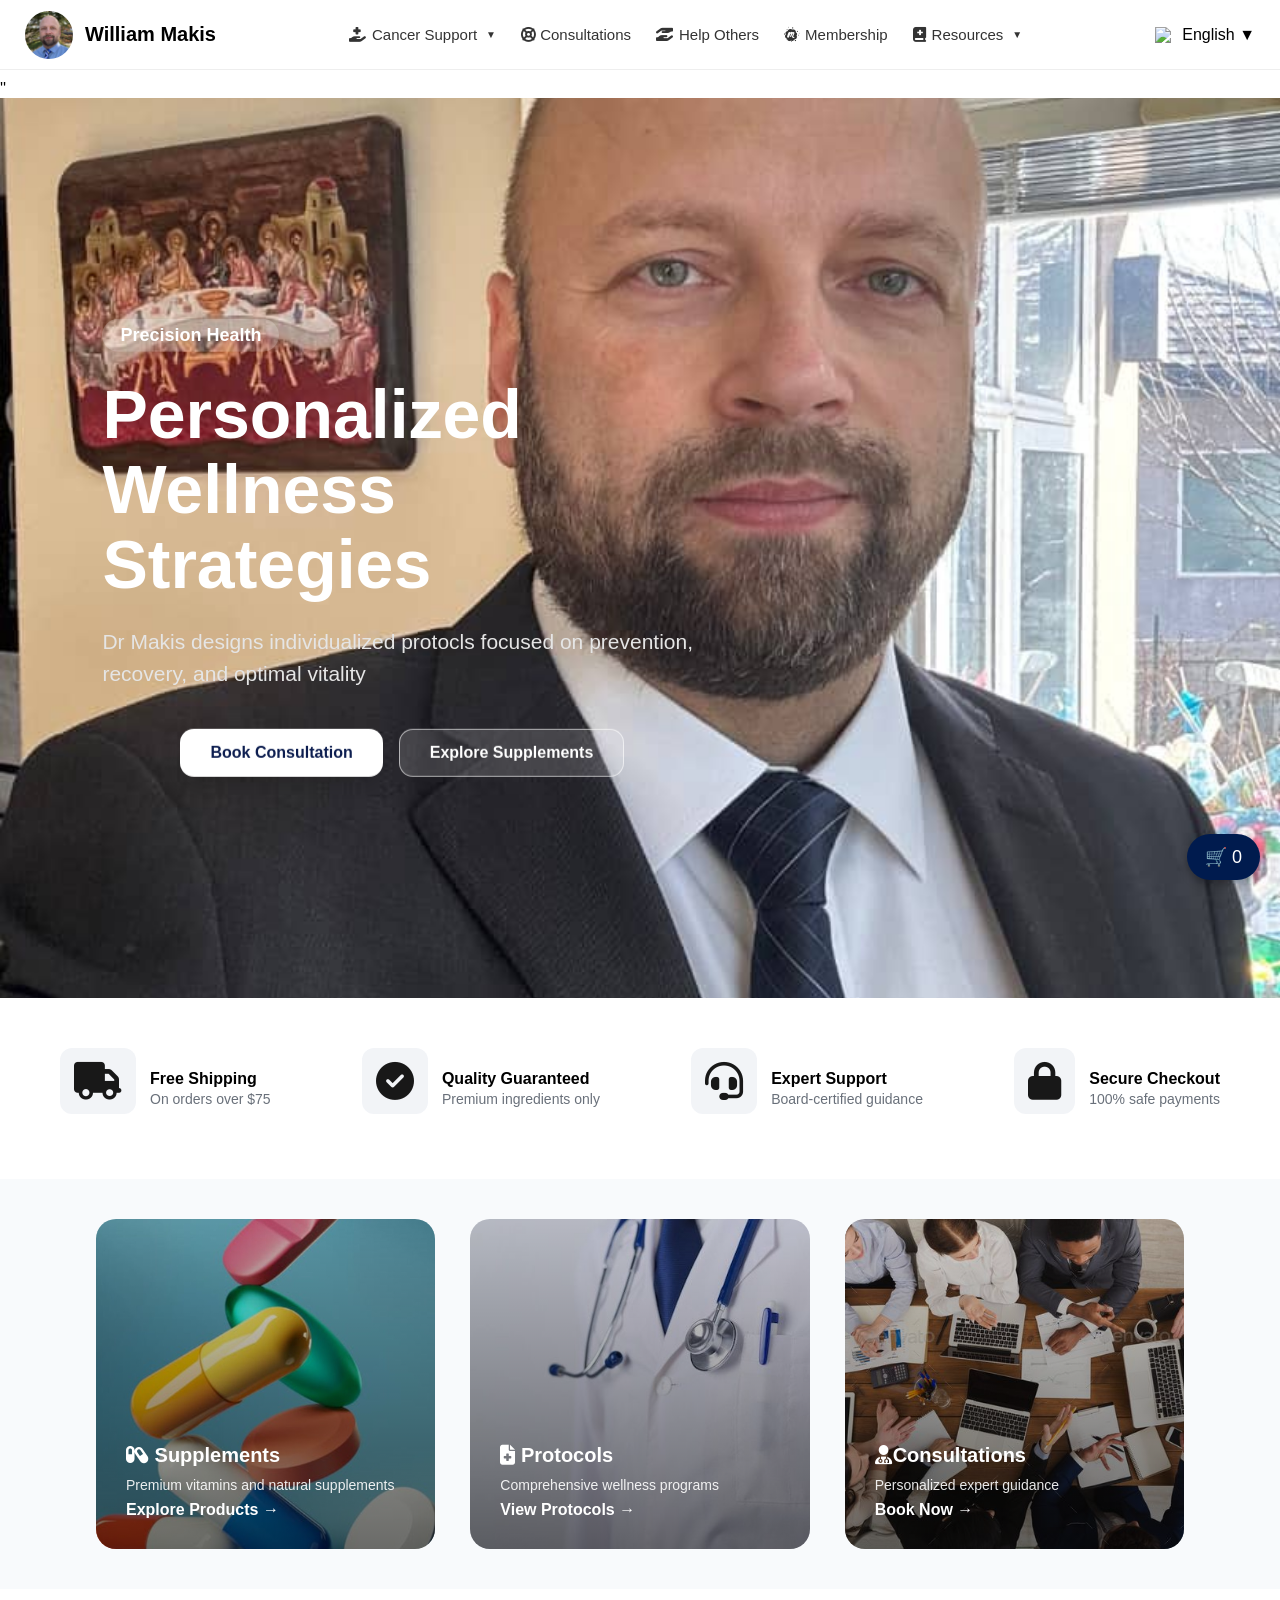
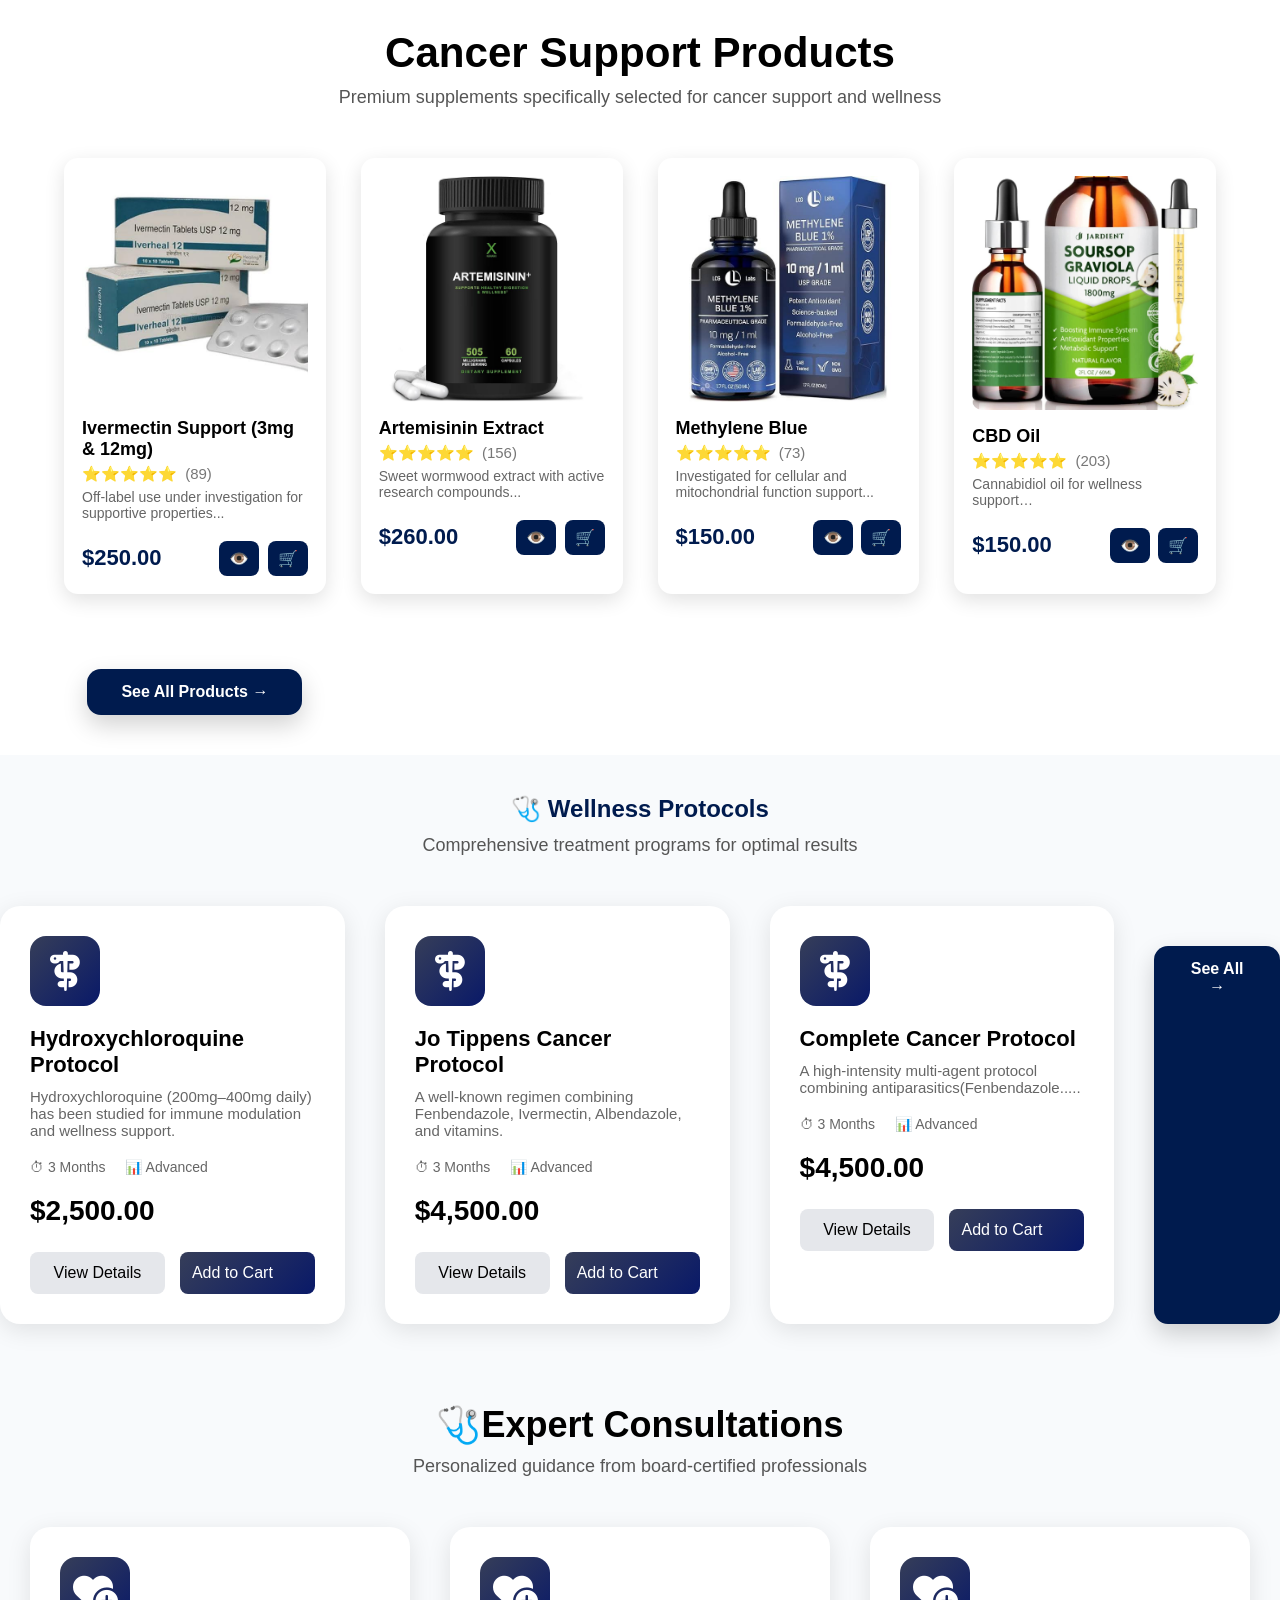
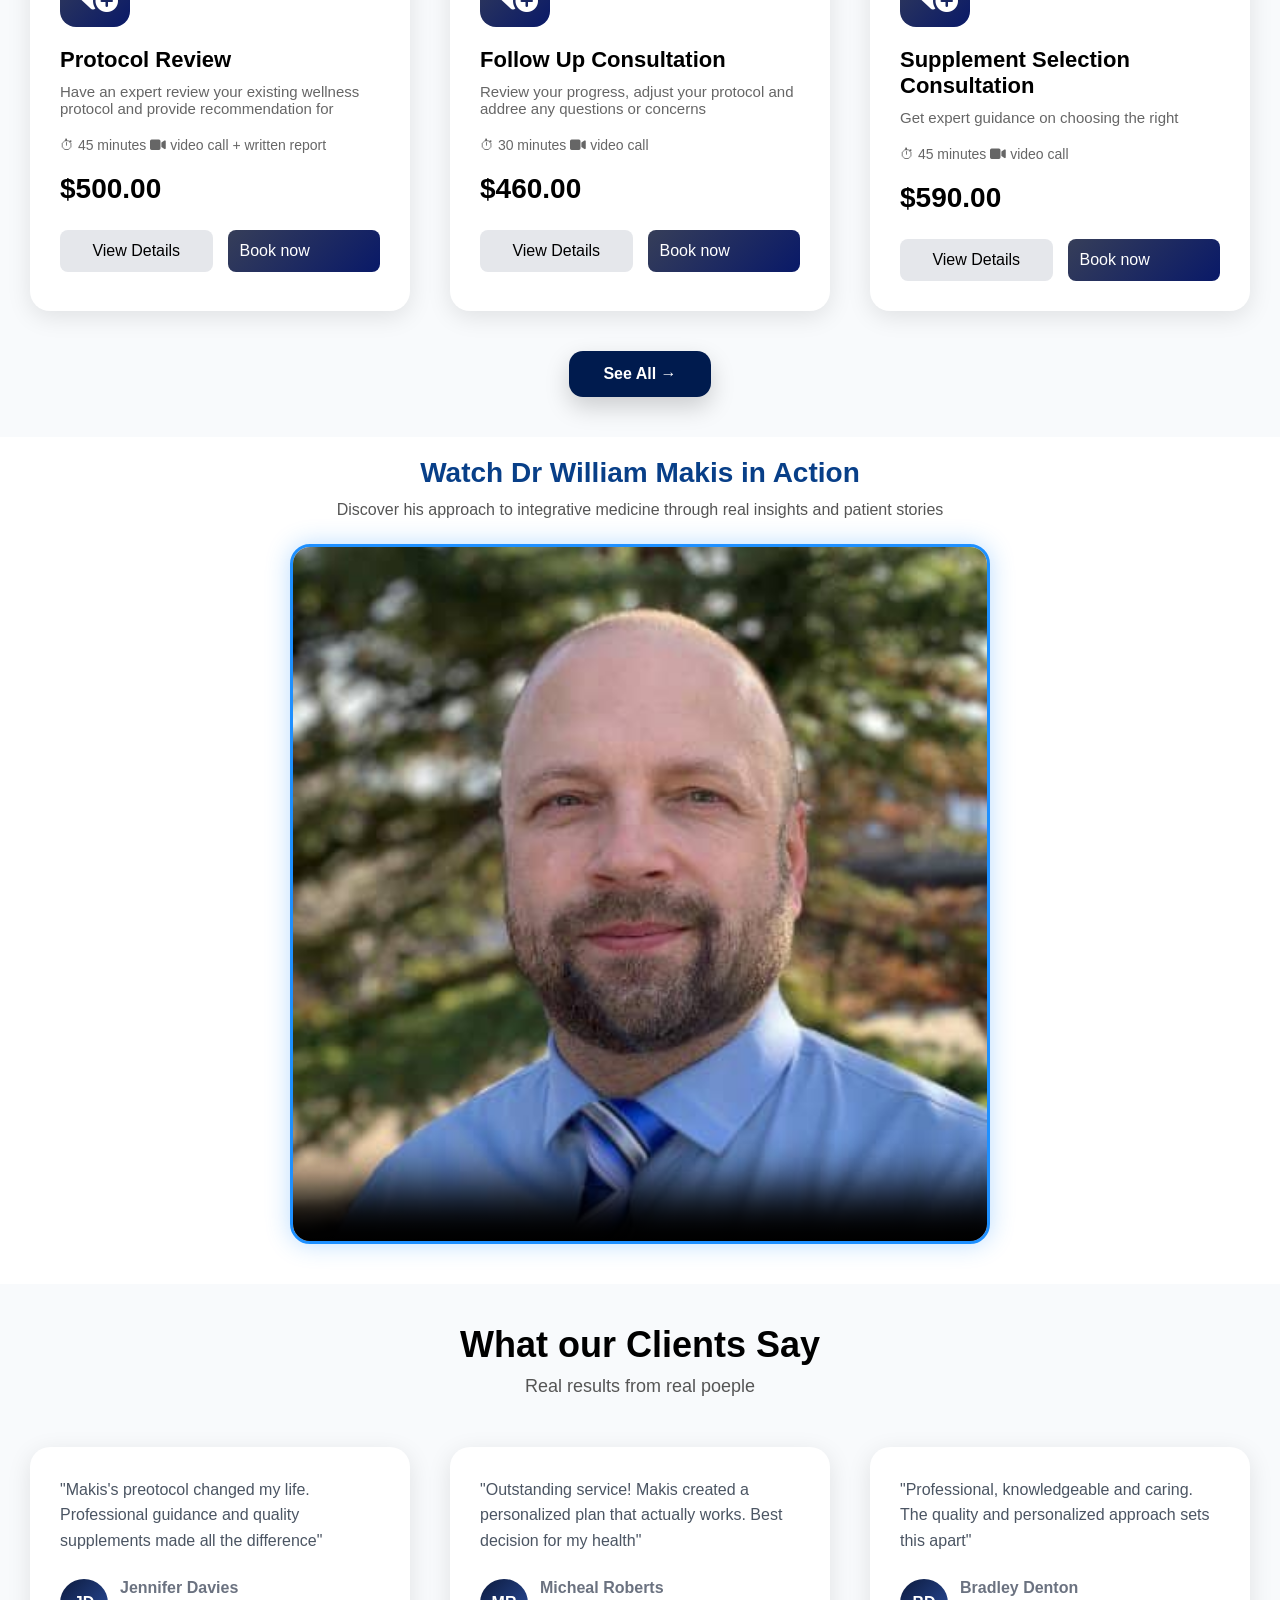
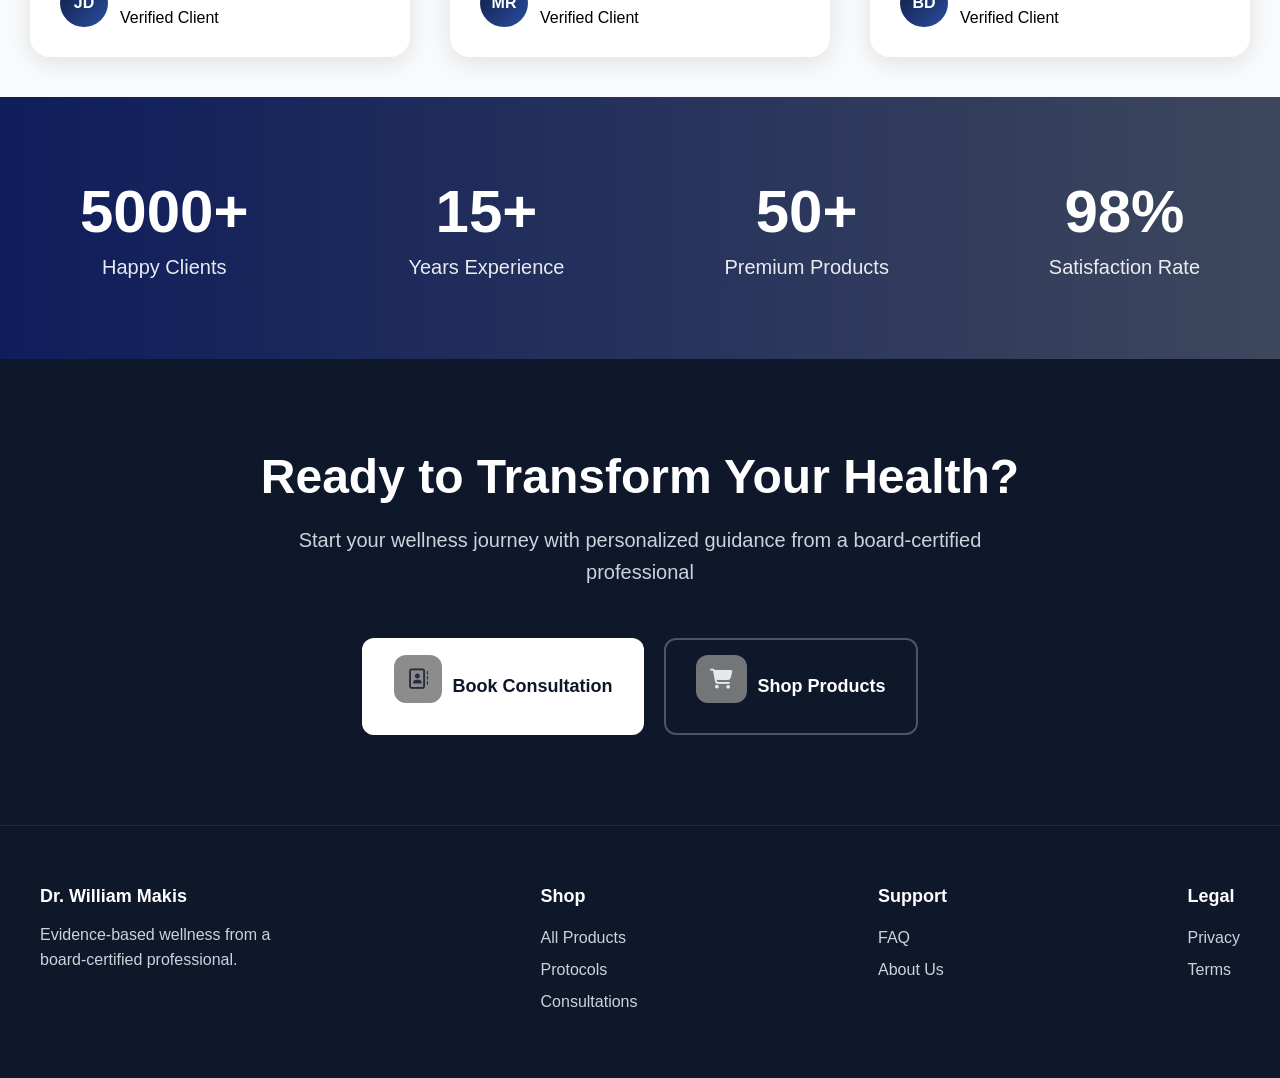
==== index.html @ d5d92f0a "Second commit for e-iver folder" ====
<!DOCTYPE html>
<html>
  <head>
    <title>makismd.com</title>
    <meta name="viewport" content="width=device-width, initial-scale=1.0">
    <link rel="stylesheet" href="ivermectinedws.css">
    <link rel="stylesheet" href="https://cdnjs.cloudflare.com/ajax/libs/font-awesome/6.4.0/css/all.min.css">
  </head>
  
  <body>
    <div id="navbar"></div>



    <div class="hero-slider">

      <!-- Slide 1 -->
      <div class="slide slide1 active">
        <div class="overlay"></div>
        <div class="content">
          <h4>Precision Health</h4>
          <h1>Personalized Wellness Strategies</h1>
          <p>Dr Makis designs individualized protocls focused on prevention, recovery, and optimal vitality</p>
          <div class="hero-buttons">
            <a href="consultation-page.html" class="btn">
              Book Consultation
            </a>

            <a href="product-page.html" class="btn">
              Explore Supplements
            </a>
          </div>

        </div>
      </div>

      <!-- Slide 2 -->
      <div class="slide slide2">
        <div class="overlay"></div>
        <div class="content">
          <h4>Dr William Makis</h4>
          <h1>Evidence-Based Integrative Medicine</h1>
          <p>Bridging conventional medicine with innovative natural therapies — led by research, grounded in results.</p>
          <div class="hero-buttons">
            <a href="consultation-page.html" class="btn">
              Book Consultation
            </a>

            <a href="#" class="btn">
              Learn More
            </a>
          </div>

        </div>
      </div>

      <!-- Slide 3 -->
      <div class="slide slide3">
        <div class="overlay"></div>
        <div class="content">
          <h4>Holistic Approach</h4>
          <h1>Healing the Body and Mind</h1>
          <p>Experience a science-driven, patient-centered model of care that restores balance and long-term well-being.</p>
          <div class="hero-buttons">
            <a href="protocol-page.html" class="btn">
              Protocols
            </a>

            <a href="#" class="btn">
              Dr Makis
            </a>
          </div>

        </div>
      </div>

    </div>

    <div class="features">

      <div class="feature">
        <div class="icon">
          <i class="fas fa-truck"></i>
        </div>
        <div>
          <h4>Free Shipping</h4>
          <p>On orders over $75</p>
        </div>
      </div>

      <div class="feature">
        <div class="icon">
          <i class="fas fa-check-circle"></i>
        </div>
        <div>
          <h4>Quality Guaranteed</h4>
          <p>Premium ingredients only</p>
        </div>
      </div>

      <div class="feature">
        <div class="icon">
          <i class="fas fa-headset"></i>
        </div>
        <div>
          <h4>Expert Support</h4>
          <p>Board-certified guidance</p>
        </div>
      </div>

      <div class="feature">
        <div class="icon">
          <i class="fas fa-lock"></i>
        </div>
        <div>
          <h4>Secure Checkout</h4>
          <p>100% safe payments</p>
        </div>
      </div>

    </div>
    <section class="category-section">

      <div class="category-grid">

        <!-- Card 1 -->
        <div class="category-card" style="background-image: url('f5.jpg');">
          <div class="card-overlay"></div>

          <div class="card-content">
            <h3><i class="fas fa-capsules"></i> Supplements</h3>
            <p>Premium vitamins and natural supplements</p>
            <a href="product-page.html" class="card-link">Explore Products →</a>
          </div>
        </div>

        <!-- Card 2 -->
        <div class="category-card" style="background-image: url('f6.jpg');">
          <div class="card-overlay"></div>

          <div class="card-content">
            <h3><i class="fas fa-file-medical"></i> Protocols</h3>
            <p>Comprehensive wellness programs</p>
            <a href="protocol-page.html" class="card-link">View Protocols →</a>
          </div>
        </div>

        <!-- Card 3 -->
        <div class="category-card" style="background-image: url('f8.jpg');">
          <div class="card-overlay"></div>

          <div class="card-content">
            <h3><i class="fas fa-user-md"></i>Consultations</h3>
            <p>Personalized expert guidance</p>
            <a href="consultation-page.html" class="card-link">Book Now →</a>
          </div>
        </div>

      </div>
    </section>

    <section class="product-section">
      <div class="product-title">
        <h3>Cancer Support Products</h3>
      </div>
      <div class="product-subtitle">
        <p>Premium supplements specifically selected for cancer support and wellness</p>
      </div>

      <div class="product-grid">

        <div class="product-card">
          <img src="f13.jpg" class="product-img">
          <h4>Ivermectin Support (3mg & 12mg)</h4>

          <div class="rating-row">
            ⭐⭐⭐⭐⭐ <span class="rating-count">(89)</span>
          </div>

          <p class="desc">Off-label use under investigation for supportive properties...</p>

          <div class="price-row">
            <h3>$250.00</h3>
            <div class="icons">
              <button onclick="openProductModal('ivermectin')">👁️</button>
              <button onclick="addToCart({
                id: 'ivermectin',
                type: 'product',
                name: 'Ivermectin Support (3mg & 12mg)',
                price: 250
                })">🛒</button>
            </div>
          </div>
        </div>

        <div class="product-card">
          <img src="f14.jpg" class="product-img">
          <h4>Artemisinin Extract</h4>

          <div class="rating-row">
            ⭐⭐⭐⭐⭐ <span class="rating-count">(156)</span>
          </div>

          <p class="desc">Sweet wormwood extract with active research compounds...</p>

          <div class="price-row">
            <h3>$260.00</h3>
            <div class="icons">
              <button onclick="openProductModal('artemisinin')">👁️</button>
              <button onclick="addToCart({
                id: 'artemisinin',
                type: 'product',
                name: 'Artemisinin Extract',
                price: 260
                })">🛒</button>
            </div>
          </div>
        </div>

        <div class="product-card">
          <img src="f15.jpg" class="product-img">
          <h4>Methylene Blue</h4>

          <div class="rating-row">
            ⭐⭐⭐⭐⭐ <span class="rating-count">(73)</span>
          </div>

          <p class="desc">Investigated for cellular and mitochondrial function support...</p>

          <div class="price-row">
            <h3>$150.00</h3>
            <div class="icons">
              <button onclick="openProductModal('methylene-blue')">👁️</button>
              <button onclick="addToCart({
              id: 'methylene-blue',
              type: 'product',
              name: 'Methylene Blue',
              price: 150
              })">🛒</button>
            </div>
          </div>
        </div>

        <div class="product-card">
          <img src="f10.jpg" class="product-img">
          <h4>CBD Oil</h4>

          <div class="rating-row">
            ⭐⭐⭐⭐⭐ <span class="rating-count">(203)</span>
          </div>

          <p class="desc">Cannabidiol oil for wellness support…</p>

          <div class="price-row">
            <h3>$150.00</h3>
            <div class="icons">
              <button onclick="openProductModal('cbd-oil')">👁️</button>
              <button onclick="addToCart({
              id: 'cbd-oil',
              type: 'product',
              name: 'CBD Oil',
              price: 150
              })">🛒</button>
            </div>
          </div>
        </div>

        <div class="see-more-wrapper">
          <a href="product-page.html" class="see-more-btn">
            See All Products →
          </a>
        </div>


      </div>
      <!-- Product Modal -->
      <div id="productModal" class="modal">
        <div class="modal-content modal-flex">
          <span class="close" onclick="closeProductModal()">&times;</span>

          <div class="modal-left">
            <img id="modalImage" src="" alt="Product Image">
          </div>

          <div class="modal-right">
            <h2 id="modalTitle"></h2>
            <p id="modalRating" class="modal-rating"></p>
            <p id="modalPrice" class="modal-price"></p>
            <p id="modalDescription" class="modal-desc"></p>

            <div class="modal-buttons">
              <button class="add-to-cart">Add to Cart</button>
              <button class="buy-now">Buy Now</button>
            </div>
          </div>
        </div>
      </div>

    </section>
    <section class="protocol-section">

      <h2 class="protocol-title">🩺 Wellness Protocols</h2>
      <p class="protocol-subtitle">Comprehensive treatment programs for optimal results</p>

      <div class="protocol-carousel">

        <!-- CARD 1 -->
        <div class="protocol-card">
          <div class="icon-box">
            <i class="fa-solid fa-staff-snake"></i>
          </div>

          <h3>Hydroxychloroquine Protocol</h3>
          <p class="description">
            Hydroxychloroquine (200mg–400mg daily) has been studied for immune modulation and wellness support.
          </p>

          <div class="info-row">
            <span>⏱ 3 Months</span>
            <span>📊 Advanced</span>
          </div>

          <h2 class="price">$2,500.00</h2>

          <div class="button-row">
            <button class="view-btn" onclick="openProtocolModal('hydroxychloroquine')">View Details</button>
            <button class="cart-btn" onclick="addToCart({
              type: 'protocol',
              name: 'Hydroxychloroquine Protocol',
              price: 2500
            })">
              Add to Cart
            </button>
          </div>
        </div>

        <!-- CARD 2 -->
        <div class="protocol-card">
          <div class="icon-box">
            <i class="fa-solid fa-staff-snake"></i>
          </div>

          <h3>Jo Tippens Cancer Protocol</h3>
          <p class="description">
            A well-known regimen combining Fenbendazole, Ivermectin, Albendazole, and vitamins.
          </p>

          <div class="info-row">
            <span>⏱ 3 Months</span>
            <span>📊 Advanced</span>
          </div>

          <h2 class="price">$4,500.00</h2>

          <div class="button-row">
            <button class="view-btn" onclick="openProtocolModal('joTippens')">View Details</button>
            <button class="cart-btn" onclick="addToCart({
              type: 'protocol',
              name: 'Jo Tippens Cancer Protocol',
              price: 4500
            })">
              Add to Cart
            </button>

          </div>
        </div>

        <!-- CARD 3 -->
        <div class="protocol-card">
          <div class="icon-box">
            <i class="fa-solid fa-staff-snake"></i>
          </div>

          <h3>Complete Cancer Protocol</h3>
          <p class="description">
            A high-intensity multi-agent protocol combining antiparasitics(Fenbendazole.....
          </p>

          <div class="info-row">
            <span>⏱ 3 Months</span>
            <span>📊 Advanced</span>
          </div>

          <h2 class="price">$4,500.00</h2>

          <div class="button-row">
            <button class="view-btn" onclick="openProtocolModal('completeCancer')">View Details</button>
            <button class="cart-btn" onclick="addToCart({
              type: 'protocol',
              name: 'Jo Tippens Cancer Protocol',
              price: 4500
            })">
              Add to Cart
            </button>

          </div>
        </div>

        <div class="see-more-wrapper">
          <a href="product-page.html" class="see-more-btn">
            See All →
          </a>
        </div>



        <!-- Protocol Modal -->
        <div id="protocolModal" class="protocol-modal">
          <div class="protocol-modal-content">

            <button class="protocol-close" onclick="closeProtocolModal()">×</button>

            <h2 id="protocolTitle" class="protocol-title"></h2>

            <div class="protocol-meta">
              <span id="protocolDuration"></span>
              <span id="protocolLevel"></span>
            </div>

            <p id="protocolPrice" class="protocol-price"></p>

            <p id="protocolDescription" class="protocol-description"></p>

            <div class="protocol-actions">
              <button class="protocol-cart">Add to Cart</button>
            </div>

          </div>
        </div>

    </section>

    <section class="consultation-section">

      <h2 class="consultation-title">🩺Expert Consultations</h2>
      <p class="consultation-subtitle">Personalized guidance from board-certified professionals</p>
      <div class="consultation-carousel">

        <!---Card 1-->
        <div class="consultation-card">

          <div class="icon-box">
            <i class="fa-solid fa-heart-circle-plus"></i>
          </div>

          <h3>Protocol Review</h3>
          <p class="description">
            Have an expert review your existing wellness protocol and provide recommendation for
          </p>

          <div class="info-row">
            <p>⏱ 45 minutes   <i class="fa-solid fa-video"></i> video call + written report</p>
          </div>

          <h2 class="price">$500.00</h2>

          <div class="button-row">
            <button class="view-btn" onclick="openConsultationModal('protocolReview')">View Details</button>
            <button class="cart-btn" onclick="addToCart({
              type: 'consultation',
              name: 'Protocol Review Consultation',
              price: 500
            })">
              Book now
            </button>

          </div>

        </div>

        <!--Card 2-->
        <div class="consultation-card">
          <div class="icon-box">
            <i class="fa-solid fa-heart-circle-plus"></i>
          </div>

          <h3>Follow Up Consultation</h3>
          <p class="description">
            Review your progress, adjust your protocol and addree any questions or concerns
          </p>

          <div class="info-row">
            <p>⏱ 30 minutes <i class="fa-solid fa-video"></i> video call</p>
          </div>

          <h2 class="price">$460.00</h2>

          <div class="button-row">
            <button class="view-btn" onclick="openConsultationModal('followUp')">View Details</button>
            <button class="cart-btn" onclick="addToCart({
              type: 'consultation',
              name: 'Follow Up Consultation',
              price: 500
            })">
              Book now
            </button>

          </div>

        </div>

        <!--Card 3-->
        <div class="consultation-card">
          <div class="icon-box">
            <i class="fa-solid fa-heart-circle-plus"></i>
          </div>

          <h3>Supplement Selection Consultation</h3>
          <p class="description">
            Get expert guidance on choosing the right
          </p>

          <div class="info-row">
            <p>⏱ 45 minutes <i class="fa-solid fa-video"></i> video call</p>
          </div>

          <h2 class="price">$590.00</h2>

          <div class="button-row">
            <button class="view-btn" onclick="openConsultationModal('supplementSelection')">View Details</button>
            <button class="cart-btn" onclick="addToCart({
              type: 'consultation',
              name: 'Supplement Selection Consultation',
              price: 500
            })">
              Book now
            </button>

          </div>

        </div>
      </div>

      <div class="see-more-wrapper">
        <a href="consultation-page.html" class="see-more-btn">
          See All →
        </a>
      </div>


      <!-- Consultation Modal -->
      <div id="consultationModal" class="consultation-modal">
        <div class="consultation-modal-content">

          <button class="consultation-close" onclick="closeConsultationModal()">×</button>

          <h2 id="consultationModalTitle"></h2>

          <div class="consultation-meta">
            <span id="consultationDuration"></span>
            <span id="consultationFormat"></span>
          </div>

          <p id="consultationModalPrice" class="consultation-price"></p>

          <p id="consultationModalDescription" class="consultation-description"></p>

          <div class="consultation-actions">
            <button class="consultation-book">Book Consultation</button>
          </div>

        </div>
      </div>

    </section>

    <section class="video-section">
      <h2>Watch Dr William Makis in Action</h2>
      <p>Discover his approach to integrative medicine through real insights and patient stories</p>
      <video class="styled-video" src="WhatsApp Video 2025-11-27 at 10.25.49_bacaa308.mp4" controls muted poster="f4.jpg"></video>

    </section>

    <section class="review-section">
      <h2 class="review-title">What our Clients Say</h2>
      <p class="review-subtitle">Real results from real poeple</p>

      <div class="review-carousel">
        
        <!--Review card 1-->
        <div class="review-card">
          <p class="quote">"Makis's preotocol changed my life. Professional guidance and quality supplements made all the difference"</p>

          <div class="reviewer-profile">

            <div class="avatar">JD</div>

            <div class="reviewer-info">
              <h4>Jennifer Davies</h4>
              <span>Verified Client</span>
            </div>
          </div>
        </div>

        <!--Review card 2-->
        <div class="review-card">
          <p class="quote">"Outstanding service! Makis created a personalized plan that actually works. Best decision for my health"</p>
          
          <div class="reviewer-profile">

            <div class="avatar">MR</div>

            <div class="reviewer-info">
              <h4>Micheal Roberts</h4>
              <span>Verified Client</span>
            </div>
          </div>
        </div>

        <!--Review card 1-->
        <div class="review-card">
          <p class="quote">"Professional, knowledgeable and caring. The quality and personalized approach sets this apart"</p>
          
          <div class="reviewer-profile">

            <div class="avatar">BD</div>

            <div class="reviewer-info">
              <h4>Bradley Denton</h4>
              <span>Verified Client</span>
            </div>
          </div>
        </div>

      </div>
    </section>

    <section class="stats-section">
      <div class="stats-container">

          <div class="stat-box">
              <h2>5000+</h2>
              <p>Happy Clients</p>
          </div>

          <div class="stat-box">
              <h2>15+</h2>
              <p>Years Experience</p>
          </div>

          <div class="stat-box">
              <h2>50+</h2>
              <p>Premium Products</p>
          </div>

          <div class="stat-box">
              <h2>98%</h2>
              <p>Satisfaction Rate</p>
          </div>

      </div>
    </section>

    <section class="transform-section">
      <h2>Ready to Transform Your Health?</h2>
      <p class="subtitle">
          Start your wellness journey with personalized guidance from a board-certified<br>
          professional
      </p>

      <div class="action-buttons">
          <a href="consultation-page.html" class="btn primary">
              <span class="icon"><i class="fa-regular fa-address-book"></i></span>
              Book Consultation
          </a>

          <a href="product-page.html" class="btn outline">
              <span class="icon"><i class="fa-solid fa-cart-shopping"></i></span>
              Shop Products
          </a>
      </div>
    </section>


    <footer class="footer">
        <div class="footer-container">

            <div class="footer-column">
                <h3>Dr. William Makis</h3>
                <p>Evidence-based wellness from a board-certified professional.</p>
            </div>

            <div class="footer-column">
                <h3>Shop</h3>
                <ul>
                    <li><a href="product-page.html">All Products</a></li>
                    <li><a href="protocol-page.html">Protocols</a></li>
                    <li><a href="consultation-page.html">Consultations</a></li>
                </ul>
            </div>

            <div class="footer-column">
                <h3>Support</h3>
                <ul>
                    <li><a href="faq.html">FAQ</a></li>
                    <li><a href="about.html">About Us</a></li>
                </ul>
            </div>

            <div class="footer-column">
                <h3>Legal</h3>
                <ul>
                    <li><a href="privacy.html">Privacy</a></li>
                    <li><a href="terms.html">Terms</a></li>
                </ul>
            </div>

        </div>
    </footer>

    <script src="index.js"></script>
    <!-- Floating Cart Icon -->
    <div id="floatingCart">
      🛒 <span id="cartCount">0</span>
    </div>
  </bodgiy>
</html>
---- ivermectinedws.css ----
* {
    margin: 0;
    padding: 0;
    box-sizing: border-box;
    font-family: Arial, sans-serif;
}

.navbar {
    width: 100%;
    height: 70px;
    display: flex;
    justify-content: space-between;
    align-items: center;
    padding: 0 25px;
    background: #fff;
    border-bottom: 1px solid #eee;

    position: fixed;
    top: 0;
    left: 0;
    z-index: 999;
}

body {
    padding-top: 70px;
}

.left-section,
.right-section {
    display: flex;
    align-items: center;
    gap: 25px;
}

.profile-img {
    width: 48px;
    height: 48px;
    border-radius: 50%;
    object-fit: cover;
}

.name {
    font-size: 20px;
    font-weight: 700;
}

.nav-item {
    position: relative;
    display: flex;
    align-items: center;
    gap: 6px;
    font-size: 15px;
    cursor: pointer;
    color: #333;
}

.nav-item .arrow {
    font-size: 10px;
    margin-left: 3px;
}

/* Resources styling */
.resources {
   padding: 0;   
    border: none;
    border-radius: 0;
}

/* Dropdown Menu */
.dropdown-menu {
    position: absolute;
    top: 100%;
    left: 0;
    background: white;
    border: 1px solid #ddd;
    width: 180px;
    border-radius: 8px;
    padding: 10px 0;
    display: none;
    flex-direction: column;
    box-shadow: 0 4px 12px rgba(0,0,0,0.12);
    z-index: 1000;
}

.dropdown-menu a {
    padding: 10px 15px;
    text-decoration: none;
    color: #333;
    display: block;
    font-size: 14px;
}

.dropdown-menu a:hover {
    background: #f5f5f5;
}

/* Show dropdown on hover */
.dropdown:hover .dropdown-menu {
    display: flex;
}

.language {
    display: flex;
    align-items: center;
    gap: 1px;
    cursor: pointer;
}

.flag {
    width: 20px;
}

.cart {
    background: #0b1a55;
    color: white;
    padding: 10px 18px;
    border-radius: 10px;
    font-size: 18px;
    display: flex;
    align-items: center;
    gap: 6px;
    cursor: pointer;
}

.cart .count {
    background: white;
    color: #0b1a55;
    padding: 3px 8px;
    border-radius: 50%;
    font-size: 14px;
    font-weight: bold;
}


/* Cart button */
.cart-btn {
    background: #0f1a56;
    color: white;
    padding: 12px 20px;
    border-radius: 12px;
    text-decoration: none;

    font-size: 18px;
    display: flex;
    align-items: center;
    gap: 8px;
}

.cart-count {
    background: white;
    color: #0f1a56;
    padding: 3px 7px;
    font-size: 14px;
    font-weight: 700;
    border-radius: 50%;
}

/* Space fix for content under sticky nav */
body {
    padding-top: 80px;
}



/* Reset */
* {
  margin: 0;
  padding: 0;
  box-sizing: border-box;
}

body, html {
  height: 100%;
  font-family: "Inter", sans-serif;
}

/* Hero slider container */
.hero-slider {
  width: 100%;
  height: 100vh;/* ← THIS IS THE PART YOU WANTED */
  position: relative;
  overflow: hidden;
  margin-top: 0; /* ensures no overlap */
  overflow: hidden;
}

/* Each slide */
.slide {
  position: absolute;
  width: 100%;
  height: 100%;
  top: 0;
  left: 0;
  background-size: cover;
  background-position: center;
  opacity: 0;
  transition: opacity 1s ease-in-out;
  z-index: 1;
}

.overlay {
  position: absolute;
  top: 0;
  left: 0;
  width: 100%;
  height: 100;
  background: rgba(0, 0, 0, 0.35); /* <-- controls faintness */
  z-index: 0;
}


/* Background images */
.slide1 { background-image: url('f3.jpg'); }
.slide2 { background-image: url('f4.jpg'); }
.slide3 { background-image: url('f2.jpg'); }

/* Active slide */
.slide.active {
  opacity: 1;
  z-index: 2;
}

/* --- TEXT CONTENT --- */
.slide .content {
  position: absolute;
  top: 50%;
  left: 8%;
  transform: translateY(-50%);
  color: white;
  max-width: 600px; 
  text-align: left; /* real site uses left align */
}

/* Tag line (h4) */
.slide .content h4 {
  font-size: 18px;
  font-weight: 600;
  display: inline-block;
  padding: 6px 18px;
  border-radius: 20px;
  background: rgba(255,255,255,0.2);
  margin-bottom: 25px;
}

/* Main hero heading */
.slide .content h1 {
  font-size: 68px;      
  font-weight: 700;
  line-height: 1.1;
  margin-bottom: 25px;
}

/* Subheading */
.slide .content p {
  font-size: 21px;      /* real site ~20-22px */
  font-weight: 300;
  line-height: 1.5;
  margin-bottom: 40px;
  color: #e5e5e5;
}

/* HERO BUTTON WRAPPER */
.hero-buttons {
  display: flex;
  gap: 16px;
  margin-top: 30px;
  justify-content: center;
  flex-wrap: wrap;
}

/* BASE BUTTON */
.hero-buttons .btn {
  padding: 14px 30px;
  border-radius: 14px;
  font-size: 16px;
  font-weight: 600;
  text-decoration: none;
  display: inline-flex;
  align-items: center;
  justify-content: center;
  min-width: 200px;
  transition: all 0.25s ease;
}

/* PRIMARY BUTTON */
.hero-buttons .btn:first-child {
  background: #ffffff;
  color: #0d1e50;
  box-shadow: 0 10px 25px rgba(0,0,0,0.18);
}

.hero-buttons .btn:first-child:hover {
  transform: translateY(-2px);
  box-shadow: 0 14px 30px rgba(0,0,0,0.25);
}

/* SECONDARY BUTTON */
.hero-buttons .btn:last-child {
  background: rgba(255,255,255,0.15);
  color: white;
  border: 1.5px solid rgba(255,255,255,0.6);
  backdrop-filter: blur(6px);
}

.hero-buttons .btn:last-child:hover {
  background: rgba(255,255,255,0.25);
  transform: translateY(-2px);
}

/* MOBILE */
@media (max-width: 480px) {
  .hero-buttons {
    flex-direction: column;
    gap: 12px;
  }

  .hero-buttons .btn {
    width: 100%;
    padding: 15px 20px;
    font-size: 15px;
  }
}


/* --- Slide Animations --- */
@keyframes slideChange {
  0% { opacity: 1; z-index: 1; }
  33% { opacity: 0; z-index: 0; }
  66% { opacity: 0; z-index: 0; }
  100% { opacity: 1; z-index: 1; }
}

.slide1 { animation: slideChange 9s infinite; }
.slide2 { animation: slideChange 9s infinite; animation-delay: 3s; }
.slide3 { animation: slideChange 9s infinite; animation-delay: 6s; }

.features {
  display: flex;
  justify-content: space-between;
  align-items: center;
  max-width: 1200px;
  margin: 50px auto;
  padding: 0 20px;
}

.feature {
  display: flex;
  align-items: center;
  gap: 14px;
}

.icon {
  background: #f1f3f7;
  padding: 14px;
  border-radius: 12px;
  display: flex;
  align-items: center;
  justify-content: center;
}

.icon img {
  width: 26px;
  height: 26px;
}

.feature h4 {
  margin: 0;
  font-size: 16px;
  font-weight: 600;
}

.feature p {
  margin: 3px 0 0;
  color: #69707a;
  font-size: 14px;
}

.category-section {
  width: 100%;
  padding: 40px 0;
  display: flex;
  justify-content: center;
  background: #f8fafc;
}

.icon {
  font-size: 38px;
  margin-bottom: 15px;
  opacity: 0.9;
}

.category-grid {
  width: 85%;
  max-width: 1400px;
  display: grid;
  grid-template-columns: repeat(3, 1fr);
  gap: 35px;
}

.category-card {
  position: relative;
  height: 330px;
  border-radius: 20px;
  background-size: cover;
  background-position: center;
  overflow: hidden;
  display: flex;
  align-items: flex-end;
  padding: 30px;
  cursor: pointer;
  transition: transform 0.3s ease, box-shadow 0.3s ease;
}

.category-card:hover {
  transform: translateY(-6px);
  box-shadow: 0 10px 35px rgba(0,0,0,0.28);
}

/* Dark fade overlay */
.card-overlay {
  position: absolute;
  inset: 0;
  background: linear-gradient(to top, rgba(0,0,0,0.55), rgba(0,0,0,0.15));
  z-index: 1;
}

.card-content {
  position: relative;
  z-index: 2;
  color: white;
}

.icon {
  font-size: 38px;
  margin-bottom: 15px;
  opacity: 0.9;
}

.category-card h3 {
  font-size: 28px;
  margin-bottom: 10px;
  font-weight: 700;
}

.category-card p {
  font-size: 16px;
  opacity: 0.9;
  margin-bottom: 20px;
}

.card-link {
  font-size: 16px;
  color: #fff;
  text-decoration: none;
  font-weight: 600;
}
.product-section {
  width: 100%;
  padding: 40px 0;
  text-align: center;
}

.product-title {
  font-size: 36px;
  font-weight: 700;
  margin-bottom: 10px;
}

.product-subtitle {
  font-size: 18px;
  color: #555;
  margin-bottom: 50px;
}

.product-grid {
  width: 85%;
  max-width: 1400px;
  display: grid;
  grid-template-columns: repeat(4, 1fr); /* Only 4 visible per row */
  gap: 20px;
  margin-top: 20px;
}

.new-card {
  position: relative;
  height: 260px;
  background-size: cover;
  background-position: center;
  overflow: hidden;
  display: flex;
  align-items: flex-end;
  cursor: pointer;
  transition: 0.3s ease;
  background: white;
  padding: 20px;
  border-radius: 10px;
  text-align: center;
  box-shadow: 0 4px 10px rgba(0,0,0,0.1);
}

.new-card:hover {
  transform: translateY(-6px);
  box-shadow: 0px 12px 28px rgba(0,0,0,0.25);
}

.newcard-overlay {
  position: absolute;
  inset: 0;
  background: linear-gradient(to top, rgba(0,0,0,0.55), rgba(0,0,0,0.1));
}

.card-content {
  position: relative;
  z-index: 2;
  color: #fff;
  text-align: left;
}

.card-content h4 {
  font-size: 22px;
  margin-bottom: 6px;
}

.card-content .rating {
  color: #FFD700;
  margin-bottom: 6px;
  font-size: 18px;
}

.card-content p {
  font-size: 14px;
  opacity: 0.9;
  margin-bottom: 8px;
}

.card-content h3 {
  font-size: 20px;
  margin-top: 10px;
}

.product-section {
  width: 100%;
  text-align: center;
  padding: 40px 0;
}

.product-grid {
  width: 90%;
  max-width: 1500px;
  margin: auto;
  display: grid;
  grid-template-columns: repeat(4, 1fr);
  gap: 35px;  /* <— proper spacing between cards */
}

.product-card {
  background: #fff;
  border-radius: 14px;
  padding: 18px;
  box-shadow: 0 6px 20px rgba(0,0,0,0.12);
  transition: 0.25s ease;
}

.product-card:hover {
  transform: translateY(-5px);
  box-shadow: 0 10px 24px rgba(0,0,0,0.18);
}

.product-img {
  width: 100%;
  border-radius: 10px;
  margin-bottom: 12px;
}

.product-card h4 {
  font-size: 18px;
  font-weight: 600;
  text-align: left;
  margin-bottom: 5px;
}

.rating-row {
  font-size: 15px;
  color: #ffb400;
  text-align: left;
  margin-bottom: 6px;
}

.rating-count {
  color: #777;
  margin-left: 4px;
}

.desc {
  font-size: 14px;
  color: #666;
  text-align: left;
  margin-bottom: 20px;
}

.price-row {
  display: flex;
  align-items: center;
  justify-content: space-between;
}

.price-row h3 {
  font-size: 22px;
  color: #001b4e;
}

.icons button {
  background: #001b4e;
  color: white;
  border: none;
  padding: 8px 10px;
  border-radius: 8px;
  cursor: pointer;
  margin-left: 4px;
  font-size: 16px;
}

.icons button:hover {
  background: #003b92;
}

/* SEE MORE WRAPPER */
.see-more-wrapper {
  display: flex;
  justify-content: center;
  margin-top: 40px;
}

/* SEE MORE BUTTON */
.see-more-btn {
  padding: 14px 34px;
  border-radius: 14px;
  background: #001b4e;
  color: white;
  font-size: 16px;
  font-weight: 600;
  text-decoration: none;
  transition: all 0.25s ease;
  box-shadow: 0 10px 25px rgba(0,0,0,0.18);
}

.see-more-btn:hover {
  background: #00308f;
  transform: translateY(-2px);
  box-shadow: 0 14px 30px rgba(0,0,0,0.25);
}

/* MOBILE */
@media (max-width: 480px) {
  .see-more-btn {
    width: 100%;
    text-align: center;
    margin: 0 20px;
  }
}

.protocol-section {
  width: 100%;
  text-align: center;
  padding: 40px 0;
  background: #f8fafc;
}

.protocol-title {
  font-size: 36px;
  font-weight: 700;
  margin-bottom: 10px;
}

.protocol-subtitle {
  font-size: 18px;
  color: #555;
  margin-bottom: 50px;
}

.protocol-carousel {
  display: flex;
  gap: 40px;
  justify-content: center;
  width: 100%;
}

.protocol-card {
  width: 380px;
  background: white;
  border-radius: 20px;
  padding: 30px;
  box-shadow: 0 6px 25px rgba(0,0,0,0.1);
  text-align: left;
}

.icon-box {
  display: flex;
  justify-content: center;
  align-items: center;
  height: 70px;
  width: 70px;
  border-radius: 16px;
  background: linear-gradient(135deg, #363E59, #091968);
}

.icon-box i {
  font-size: 40px;     /* Size of the icon */
  color: #FFFFFF;      /* Blue color */
  display: block;
}


.protocol-card h3 {
  font-size: 22px;
  font-weight: 600;
  margin: 20px 0 10px;
}

.description {
  color: #666;
  font-size: 15px;
  margin-bottom: 20px;
}

.info-row {
  display: flex;
  gap: 20px;
  color: #666;
  font-size: 14px;
  margin-bottom: 20px;
}

.price {
  font-size: 28px;
  font-weight: 700;
  margin-bottom: 25px;
}

.button-row {
  display: flex;
  gap: 15px;
}

.view-btn,
.cart-btn {
  flex: 1;
  padding: 12px;
  border-radius: 8px;
  font-size: 16px;
  cursor: pointer;
}

.view-btn {
  background: #e5e7eb;
  border: none;
}

.cart-btn {
  background: linear-gradient(135deg, #363E59, #091968) !important;
  color: white;
  border: none;
  align-items: center !important;      /* centers up/down */
  text-align: center;
}

.carousel-dots {
  margin-top: 30px;
}

.dot {
  height: 10px;
  width: 10px;
  background: #d4d4d4;
  display: inline-block;
  border-radius: 50%;
  margin: 0 5px;
}

.dot.active {
  background: #091968;
}

.consultation-section {
  width: 100%;
  text-align: center;
  padding: 40px 0;
  background: #f8fafc;
}

.consultation-title {
  font-size: 36px;
  font-weight: 700;
  margin-bottom: 10px;
}

.consultation-subtitle {
  font-size: 18px;
  color: #555;
  margin-bottom: 50px;
}

.consultation-carousel {
  display: flex;
  gap: 40px;
  justify-content: center;
  width: 100%;
}

.consultation-card {
  width: 380px;
  background: white;
  border-radius: 20px;
  padding: 30px;
  box-shadow: 0 6px 25px rgba(0,0,0,0.1);
  text-align: left;
}

.icon-box img {
  width: 55px;
  height: 55px;
}

.consultation-card h3 {
  font-size: 22px;
  font-weight: 600;
  margin: 20px 0 10px;
}

.description {
  color: #666;
  font-size: 15px;
  margin-bottom: 20px;
}

.info-row {
  display: flex;
  gap: 20px;
  color: #666;
  font-size: 14px;
  margin-bottom: 20px;
}

.price {
  font-size: 28px;
  font-weight: 700;
  margin-bottom: 25px;
}

.button-row {
  display: flex;
  gap: 15px;
}

.view-btn,
.cart-btn {
  flex: 1;
  padding: 12px;
  border-radius: 8px;
  font-size: 16px;
  cursor: pointer;
}

.view-btn {
  background: #e5e7eb;
  border: none;
}

.cart-btn {
  background: #0a2efb;
  color: white;
  border: none;
}

.carousel-dots {
  margin-top: 30px;
}

.dot {
  height: 10px;
  width: 10px;
  background: #d4d4d4;
  display: inline-block;
  border-radius: 50%;
  margin: 0 5px;
}

.dot.active {
  background: #0a2efb;
}

.video-section{
  text-align: center;
  max-width: 750px;
  margin: 0 auto;
  padding: 20px;
  font-family: sans-serif;
}

.video-section h2{
  font-size: 28px;
  font-weight: 700;
  color: #083f88;
  margin-bottom: 12px;
}

.video-section p{
  font-size: 16px;
  line-height: 1,6;
  color:#555;
  margin-bottom: 25px;
}

.styled-video{
  width:100%;
  max-width: 700px;
  border-radius: 20px;
  border: 3px solid #1e90ff;
  box-shadow: 0 0 25px rgba(30, 144, 255, 0.3);
  display: block;
  margin: 20px auto;
}

.review-section {
  width: 100%;
  text-align: center;
  padding: 40px 0;
  background: #f8fafc;
}

.review-title {
  font-size: 36px;
  font-weight: 700;
  margin-bottom: 10px;
}

.review-subtitle {
  font-size: 18px;
  color: #555;
  margin-bottom: 50px;
}

.review-carousel{
  display: flex;
  gap: 40px;
  justify-content: center;
  width: 100%;
}

.review-card {
  width: 380px;
  background: white;
  border-radius: 20px;
  padding: 30px;
  box-shadow: 0 6px 25px rgba(0,0,0,0.1);
  text-align: left;
}

.quote{
  color: #4b5563;
  font-size: 16px;
  line-height: 1.6;
  margin-bottom: 25px;
}

.reviewer-profile{
  display: flex;
  align-items: center;
  gap: 12px;
}

.review-card h4 {
  margin: 0;
  font-size: 16px;
  font-weight: 600;
  color:#6b7280;
  margin-bottom: 12px;
}

.avatar{
  width: 48px;
  height: 48px;
  border-radius: 50%;
  background: linear-gradient(135deg, #0d1b3d, #2b4ea2);
  color: white;
  display: flex;
  justify-content: center;
  align-items: center;
  font-weight: bold;
  font-size: 16px;
}

/* Stats Section Background */
.stats-section {
    background: linear-gradient(90deg, #0f1d5b, #3d475d);
    padding: 80px 0;
    width: 100%;
}

/* Centering and spacing */
.stats-container {
    display: flex;
    justify-content: space-around;
    align-items: center;
    max-width: 1300px;
    margin: auto;
    text-align: center;
}

/* Individual Stat Box */
.stat-box h2 {
    color: white;
    font-size: 60px;
    font-weight: 700;
    margin-bottom: 10px;
}

.stat-box p {
    color: white;
    font-size: 20px;
    opacity: 0.9;
    margin-top: 0;
}

/* Responsive Design */
@media (max-width: 900px) {
    .stats-container {
        flex-direction: column;
        gap: 40px;
    }

    .stat-box h2 {
        font-size: 45px;
    }

    .stat-box p {
        font-size: 18px;
    }
}

/* Section Styling */
.transform-section {
    text-align: center;
    padding: 90px 20px;
    background-color: #0f172a;
}

.transform-section h2 {
    font-size: 48px;
    font-weight: 800;
    color: white;
    margin-bottom: 20px;
}

.transform-section .subtitle {
    font-size: 20px;
    color: #cdd3dc;
    line-height: 1.6;
    margin-bottom: 50px;
}

/* Buttons */
.action-buttons {
    display: flex;
    justify-content: center;
    gap: 20px;
}

.btn {
    padding: 15px 30px;
    border-radius: 12px;
    font-size: 18px;
    font-weight: 600;
    display: flex;
    align-items: center;
    gap: 10px;
    text-decoration: none;
    transition: 0.3s;
}

.btn .icon {
    font-size: 20px;
    background-color: grey;
}

/* Primary Button */
.btn.primary {
    background: white;
    color: #0f172a;
    border: 2px solid transparent;
}

.btn.primary.icon{
  color: white;
}

.btn.primary:hover {
    opacity: 0.85;
}

/* Outline Button */
.btn.outline {
    background: transparent;
    border: 2px solid #4b5563;
    color: white;
}

.btn.outline:hover {
    background: #1e293b;
}

/* Footer */
.footer {
    background: #0f172a;
    padding: 60px 40px;
    border-top: 1px solid #1e293b;
}

.footer-container {
    max-width: 1300px;
    margin: auto;
    display: flex;
    justify-content: space-between;
    flex-wrap: wrap;
    gap: 40px;
}

.footer-column h3 {
    font-size: 18px;
    color: white;
    margin-bottom: 15px;
}

.footer-column p {
    color: #cdd3dc;
    max-width: 260px;
    line-height: 1.6;
}

.footer-column ul {
    list-style: none;
    padding: 0;
}

.footer-column ul li a {
    color: #cdd3dc;
    text-decoration: none;
    line-height: 2;
    transition: 0.3s;
}

.footer-column ul li a:hover {
    color: white;
}

/* Modal background */
.modal {
  display: none;
  position: fixed;
  top: 0;
  left: 0;
  width: 100%;
  height: 100%;
  background: rgba(0,0,0,0.6);
  justify-content: center;
  align-items: center;
  z-index: 1000;
  overflow-y: auto;
}

/* Modal box */
.modal-content {
  background: #fff;
  border-radius: 12px;
  padding: 20px;
  max-width: 800px;
  width: 90%;
  display: flex;
  flex-wrap: wrap;
  gap: 20px;
  box-shadow: 0 6px 30px rgba(0,0,0,0.3);
  position: relative;
}

/* Close button */
.close {
  position: absolute;
  top: 15px;
  right: 20px;
  font-size: 28px;
  font-weight: bold;
  cursor: pointer;
}

/* Left side (image) */
.modal-left {
  flex: 1;
  min-width: 250px;
}

.modal-left img {
  width: 100%;
  border-radius: 10px;
}

/* Right side (text) */
.modal-right {
  flex: 1;
  min-width: 250px;
  display: flex;
  flex-direction: column;
  justify-content: space-between;
}

.modal-right h2 {
  font-size: 24px;
  margin-bottom: 10px;
  color: #001b4e;
}

.modal-rating {
  color: #ffb400;
  margin-bottom: 8px;
  font-size: 16px;
}

.modal-price {
  font-weight: bold;
  font-size: 22px;
  margin-bottom: 15px;
  color: #001b4e;
}

.modal-desc {
  font-size: 15px;
  color: #555;
  margin-bottom: 20px;
}

/* Buttons */
.modal-buttons {
  display: flex;
  gap: 10px;
}

.modal-buttons button {
  flex: 1;
  padding: 12px 20px;
  border-radius: 8px;
  font-size: 16px;
  border: none;
  cursor: pointer;
  transition: 0.2s ease;
}

.add-to-cart {
  background-color: #001b4e;
  color: #fff;
}

.add-to-cart:hover {
  background-color: #003b92;
}

.buy-now {
  background-color: #ff6b00;
  color: #fff;
}

.buy-now:hover {
  background-color: #e65c00;
}

/* Responsive for small screens */
@media (max-width: 700px) {
  .modal-content {
    flex-direction: column;
    align-items: center;
  }

  .modal-right {
    width: 100%;
  }

  .modal-left {
    width: 100%;
  }
}

/* Overlay */
.protocol-modal {
  display: none;
  position: fixed;
  inset: 0;
  background: rgba(0,0,0,0.65);
  justify-content: center;
  align-items: center;
  z-index: 1100;
}

/* Modal box */
.protocol-modal-content {
  background: #ffffff;
  width: 95%;              /* wider on desktop */
  max-width: 680px;        /* was ~520px → bigger & clearer */
  padding: 36px 34px;      /* more internal spacing */
  border-radius: 16px;
  position: relative;
  box-shadow: 0 24px 50px rgba(0,0,0,0.28);
}

/* Close button */
.protocol-close {
  position: absolute;
  top: 14px;
  right: 16px;
  font-size: 26px;
  background: none;
  border: none;
  cursor: pointer;
  color: #666;
}

/* Title */
.protocol-title {
  font-size: 24px;
  font-weight: 600;
  color: #001b4e;
  margin-bottom: 12px;
}

/* Meta row */
.protocol-meta {
  display: flex;
  gap: 14px;
  font-size: 14px;
  margin-bottom: 14px;
  color: #555;
}

.protocol-meta span {
  background: #f3f6fb;
  padding: 6px 10px;
  border-radius: 6px;
}

/* Price */
.protocol-price {
  font-size: 22px;
  font-weight: 700;
  color: #001b4e;
  margin-bottom: 16px;
}

/* Description */
.protocol-description {
  font-size: 15px;
  line-height: 1.6;
  color: #444;
  margin-bottom: 22px;
}

/* Actions */
.protocol-actions button {
  width: 100%;
  padding: 13px;
  font-size: 16px;
  border-radius: 10px;
  border: none;
  cursor: pointer;
  background: #001b4e;
  color: #fff;
  transition: background 0.2s ease;
}

.protocol-actions button:hover {
  background: #003b92;
}

.consultation-modal {
  display: none;
  position: fixed;
  inset: 0;
  background: rgba(0, 0, 0, 0.65);
  justify-content: center;
  align-items: center;
  z-index: 1300;
}

.consultation-modal-content {
  background: #fff;
  width: 95%;
  max-width: 720px;
  padding: 38px 36px;
  border-radius: 16px;
  position: relative;
  box-shadow: 0 30px 60px rgba(0,0,0,0.3);
}

.consultation-close {
  position: absolute;
  top: 14px;
  right: 18px;
  font-size: 28px;
  border: none;
  background: none;
  cursor: pointer;
  color: #555;
}

.consultation-modal-content h2 {
  font-size: 28px;
  color: #001b4e;
  margin-bottom: 14px;
}

.consultation-meta {
  display: flex;
  gap: 12px;
  margin-bottom: 18px;
}

.consultation-meta span {
  background: #f1f4fa;
  padding: 8px 12px;
  border-radius: 6px;
  font-size: 14px;
}

.consultation-price {
  font-size: 26px;
  font-weight: 700;
  color: #001b4e;
  margin-bottom: 18px;
}

.consultation-description {
  font-size: 16px;
  line-height: 1.7;
  color: #444;
  margin-bottom: 28px;
}

.consultation-actions button {
  width: 100%;
  padding: 14px;
  font-size: 16px;
  border-radius: 10px;
  border: none;
  cursor: pointer;
  background: #001b4e;
  color: #fff;
}

#floatingCart {
  position: fixed;
  bottom: 20px;
  right: 20px;
  background-color: #001b4e;
  color: white;
  padding: 12px 18px;
  border-radius: 50px;
  font-size: 18px;
  cursor: pointer;
  z-index: 1000;
  box-shadow: 0 4px 10px rgba(0,0,0,0.3);
}

#floatingCart:hover {
  background-color: #003b92;
}

/* ===========================
   MOBILE RESPONSIVENESS
   =========================== */
@media (max-width: 768px) {

  /* ---------- NAVBAR ---------- */
  .navbar {
    padding: 0 15px;
  }

  .left-section,
  .right-section {
    gap: 12px;
  }

  .name {
    font-size: 16px;
  }

  /* ---------- HERO SECTION ---------- */
  .hero-slider {
    height: 85vh;
  }

  .slide .content {
    left: 5%;
    right: 5%;
    max-width: 100%;
  }

  .slide .content h1 {
    font-size: 34px;
    line-height: 1.2;
  }

  .slide .content p {
    font-size: 16px;
    margin-bottom: 25px;
  }

  .slide .content h4 {
    font-size: 14px;
    padding: 6px 14px;
  }

  .slide .content button {
    width: 100%;
    margin-bottom: 12px;
  }

  /* ---------- FEATURES ---------- */
  .features {
    flex-direction: column;
    gap: 20px;
    align-items: flex-start;
  }

  /* ---------- CATEGORY GRID ---------- */
  .category-grid {
    grid-template-columns: 1fr;
    gap: 20px;
    width: 90%;
  }

  .category-card {
    height: 240px;
  }

  /* ---------- PRODUCT GRID ---------- */
  .product-grid {
    grid-template-columns: 1fr;
    gap: 20px;
  }

  /* ---------- PROTOCOLS ---------- */
  .protocol-carousel {
    flex-direction: column;
    gap: 25px;
    align-items: center;
  }

  .protocol-card {
    width: 90%;
  }

  /* ---------- CONSULTATIONS ---------- */
  .consultation-carousel {
    flex-direction: column;
    gap: 25px;
    align-items: center;
  }

  .consultation-card {
    width: 90%;
  }

  /* ---------- REVIEWS ---------- */
  .review-carousel {
    flex-direction: column;
    gap: 25px;
  }

  .review-card {
    width: 90%;
  }

  /* ---------- STATS ---------- */
  .stats-container {
    flex-direction: column;
    gap: 30px;
  }

  .stat-box h2 {
    font-size: 40px;
  }

  /* ---------- TRANSFORM SECTION ---------- */
  .transform-section h2 {
    font-size: 32px;
  }

  .transform-section .subtitle {
    font-size: 16px;
  }

  .action-buttons {
    flex-direction: column;
  }

  .btn {
    width: 100%;
    justify-content: center;
  }

  /* ---------- FOOTER ---------- */
  .footer-container {
    flex-direction: column;
    gap: 30px;
  }

  /* ---------- MODALS ---------- */
  .modal-content,
  .protocol-modal-content,
  .consultation-modal-content {
    width: 95%;
    padding: 20px;
  }
}

/* ===========================
   GLOBAL REVEAL ANIMATIONS
   =========================== */

.reveal {
  opacity: 0;
  transform: translateY(35px);
  transition: opacity 0.7s ease, transform 0.7s ease;
}

.reveal.show {
  opacity: 1;
  transform: translateY(0);
}

/* Delay helpers */
.delay-1 { transition-delay: 0.15s; }
.delay-2 { transition-delay: 0.3s; }
.delay-3 { transition-delay: 0.45s; }

/* HERO TEXT ANIMATION */
.slide.active .content h4,
.slide.active .content h1,
.slide.active .content p,
.slide.active .hero-buttons {
  animation: heroFade 0.9s ease forwards;
}

.slide.active .content h1 { animation-delay: 0.15s; }
.slide.active .content p { animation-delay: 0.3s; }
.slide.active .hero-buttons { animation-delay: 0.45s; }

@keyframes heroFade {
  from {
    opacity: 0;
    transform: translateY(30px);
  }
  to {
    opacity: 1;
    transform: translateY(0);
  }
}

/* CARD HOVER MICRO-INTERACTIONS */
.product-card,
.protocol-card,
.consultation-card,
.review-card,
.category-card {
  transition: transform 0.3s ease, box-shadow 0.3s ease;
}

.product-card:hover,
.protocol-card:hover,
.consultation-card:hover,
.review-card:hover {
  transform: translateY(-8px);
  box-shadow: 0 18px 40px rgba(0,0,0,0.18);
}

/* BUTTON PRESS */
button:active,
.btn:active {
  transform: scale(0.97);
}

/* ACCESSIBILITY */
@media (prefers-reduced-motion: reduce) {
  * {
    animation: none !important;
    transition: none !important;
  }
}
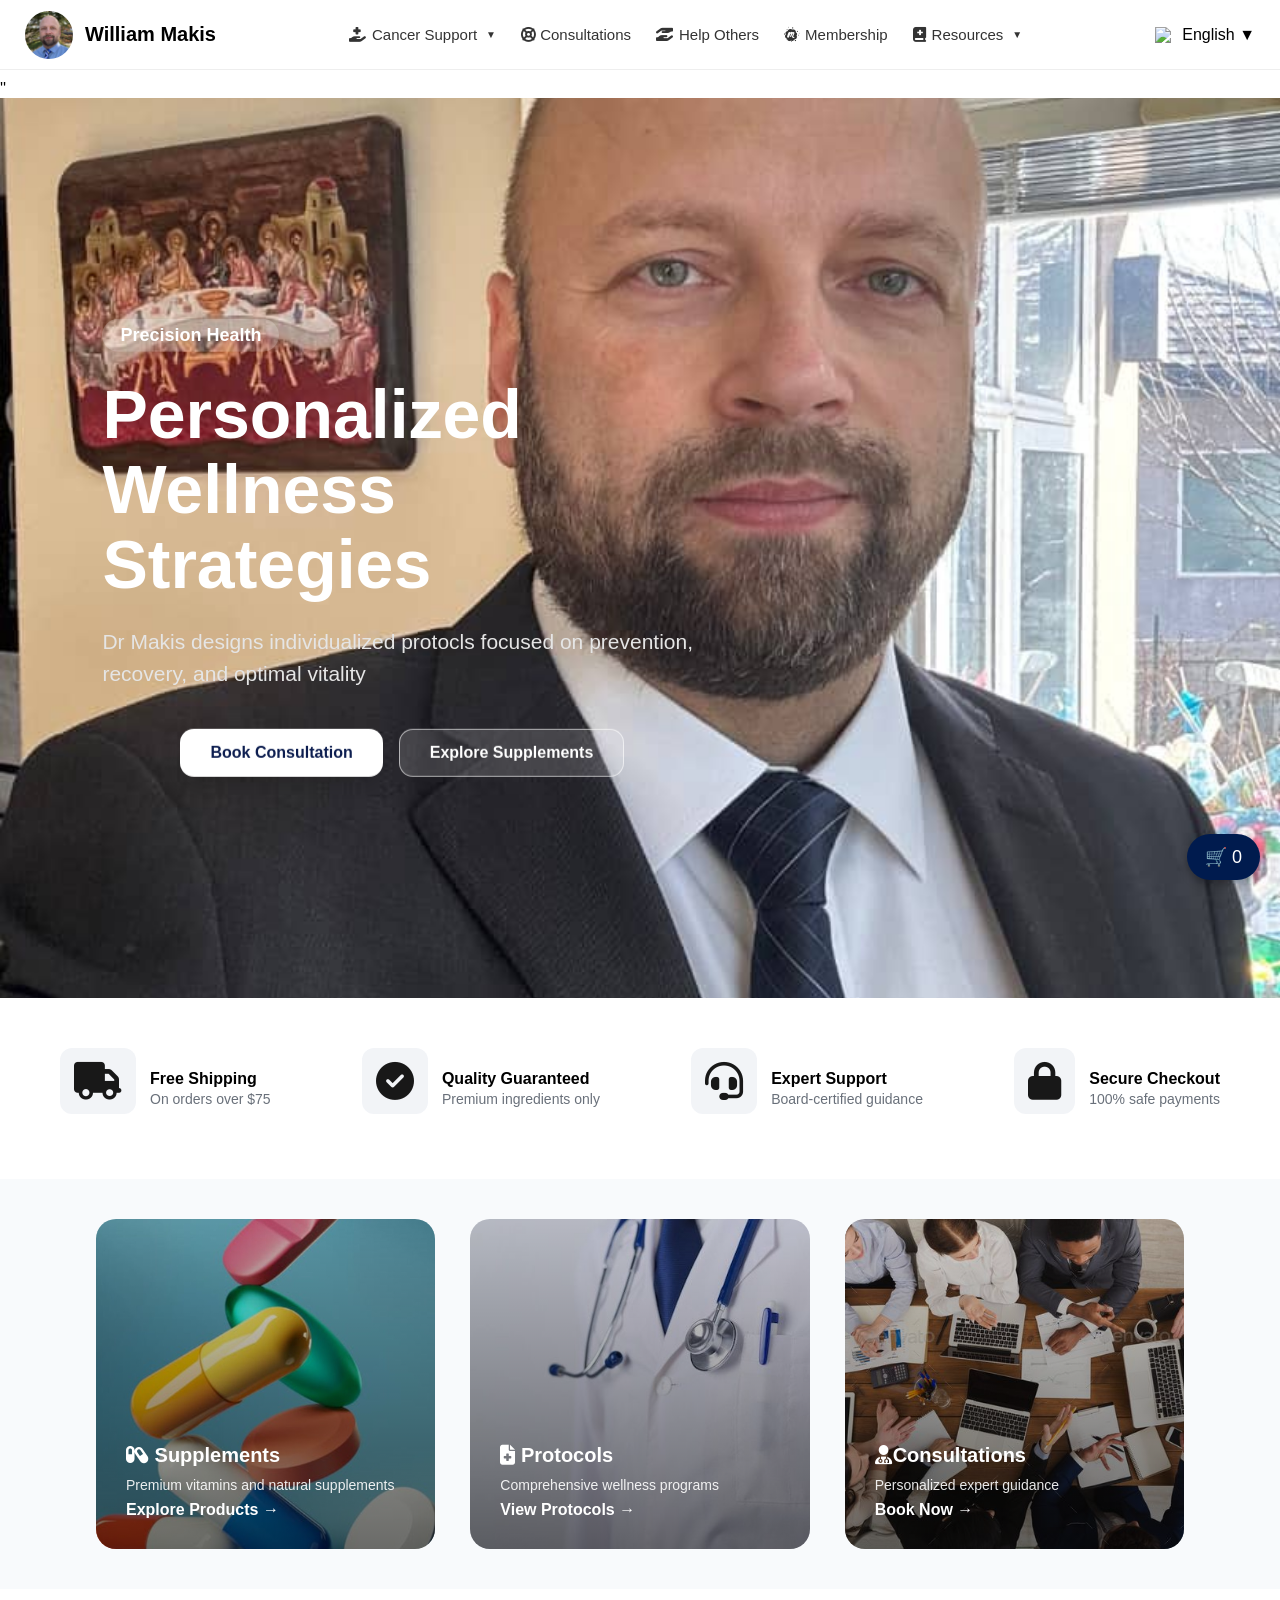
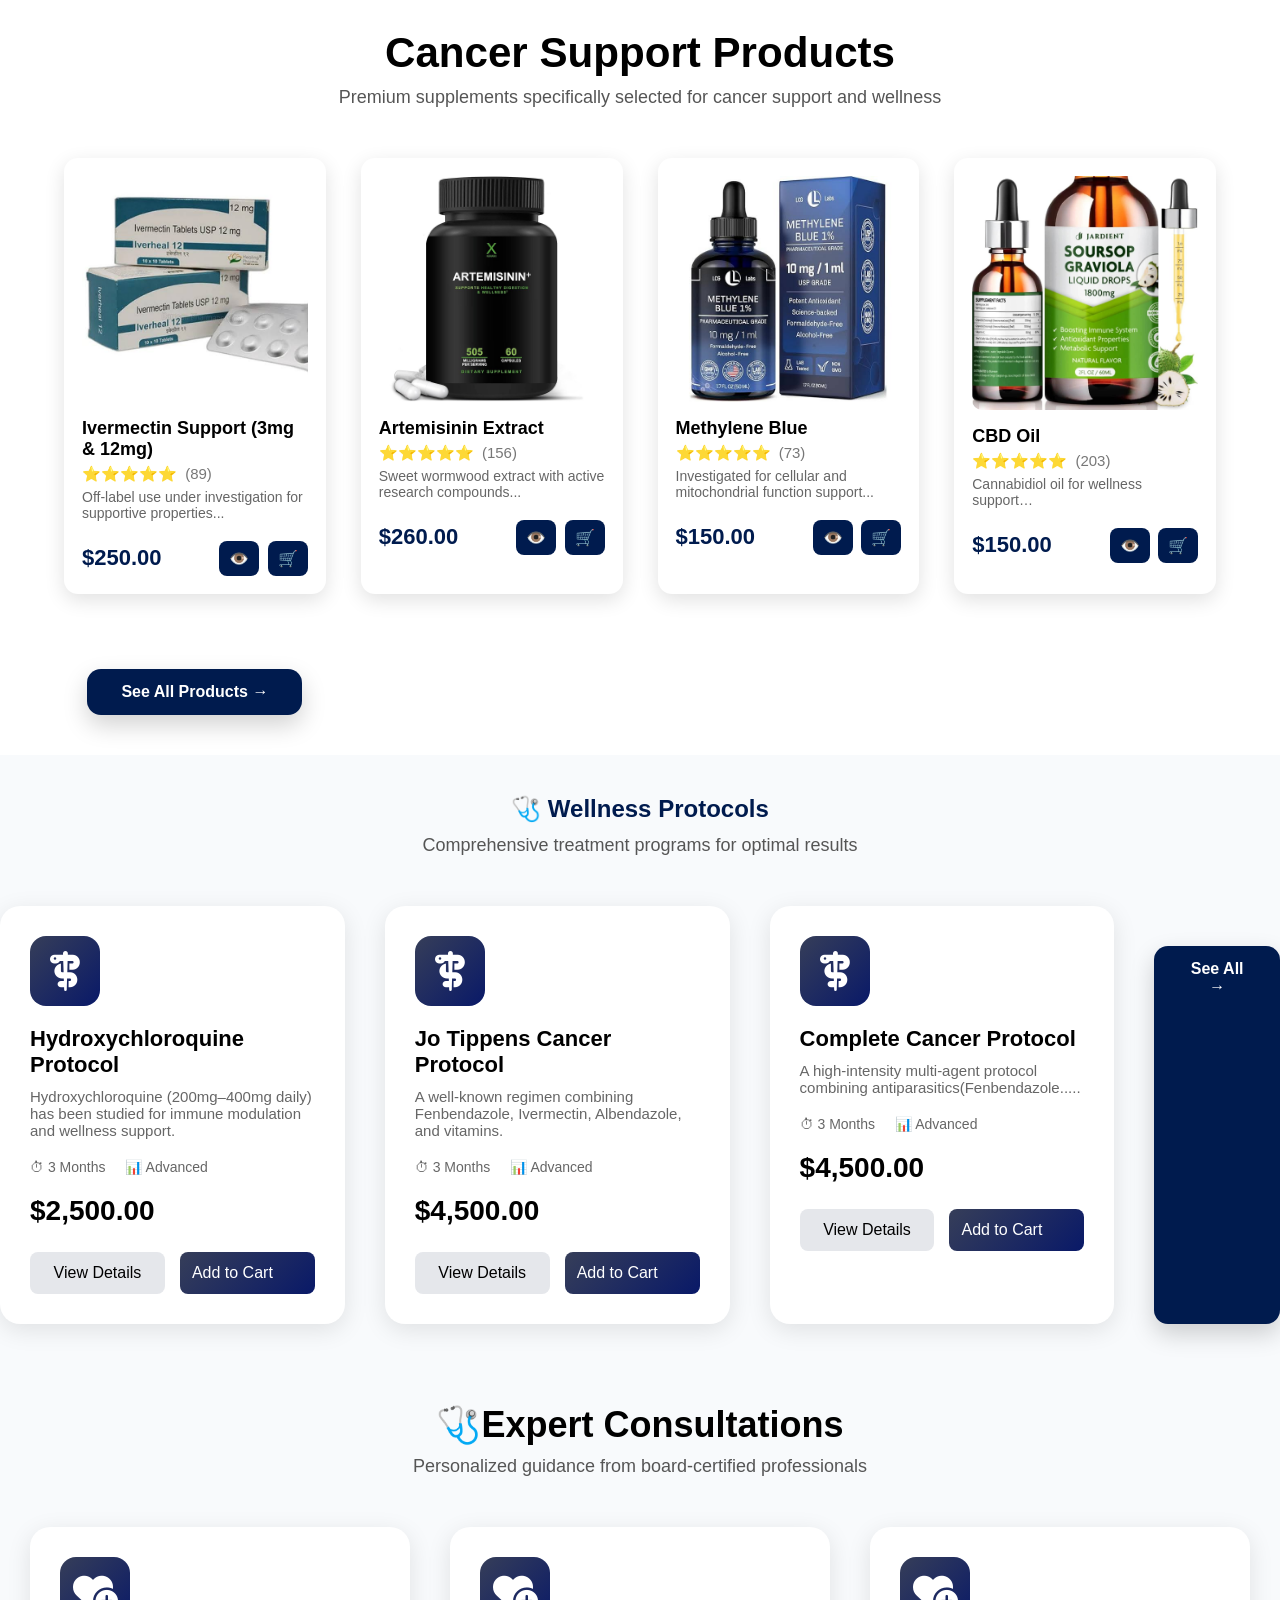
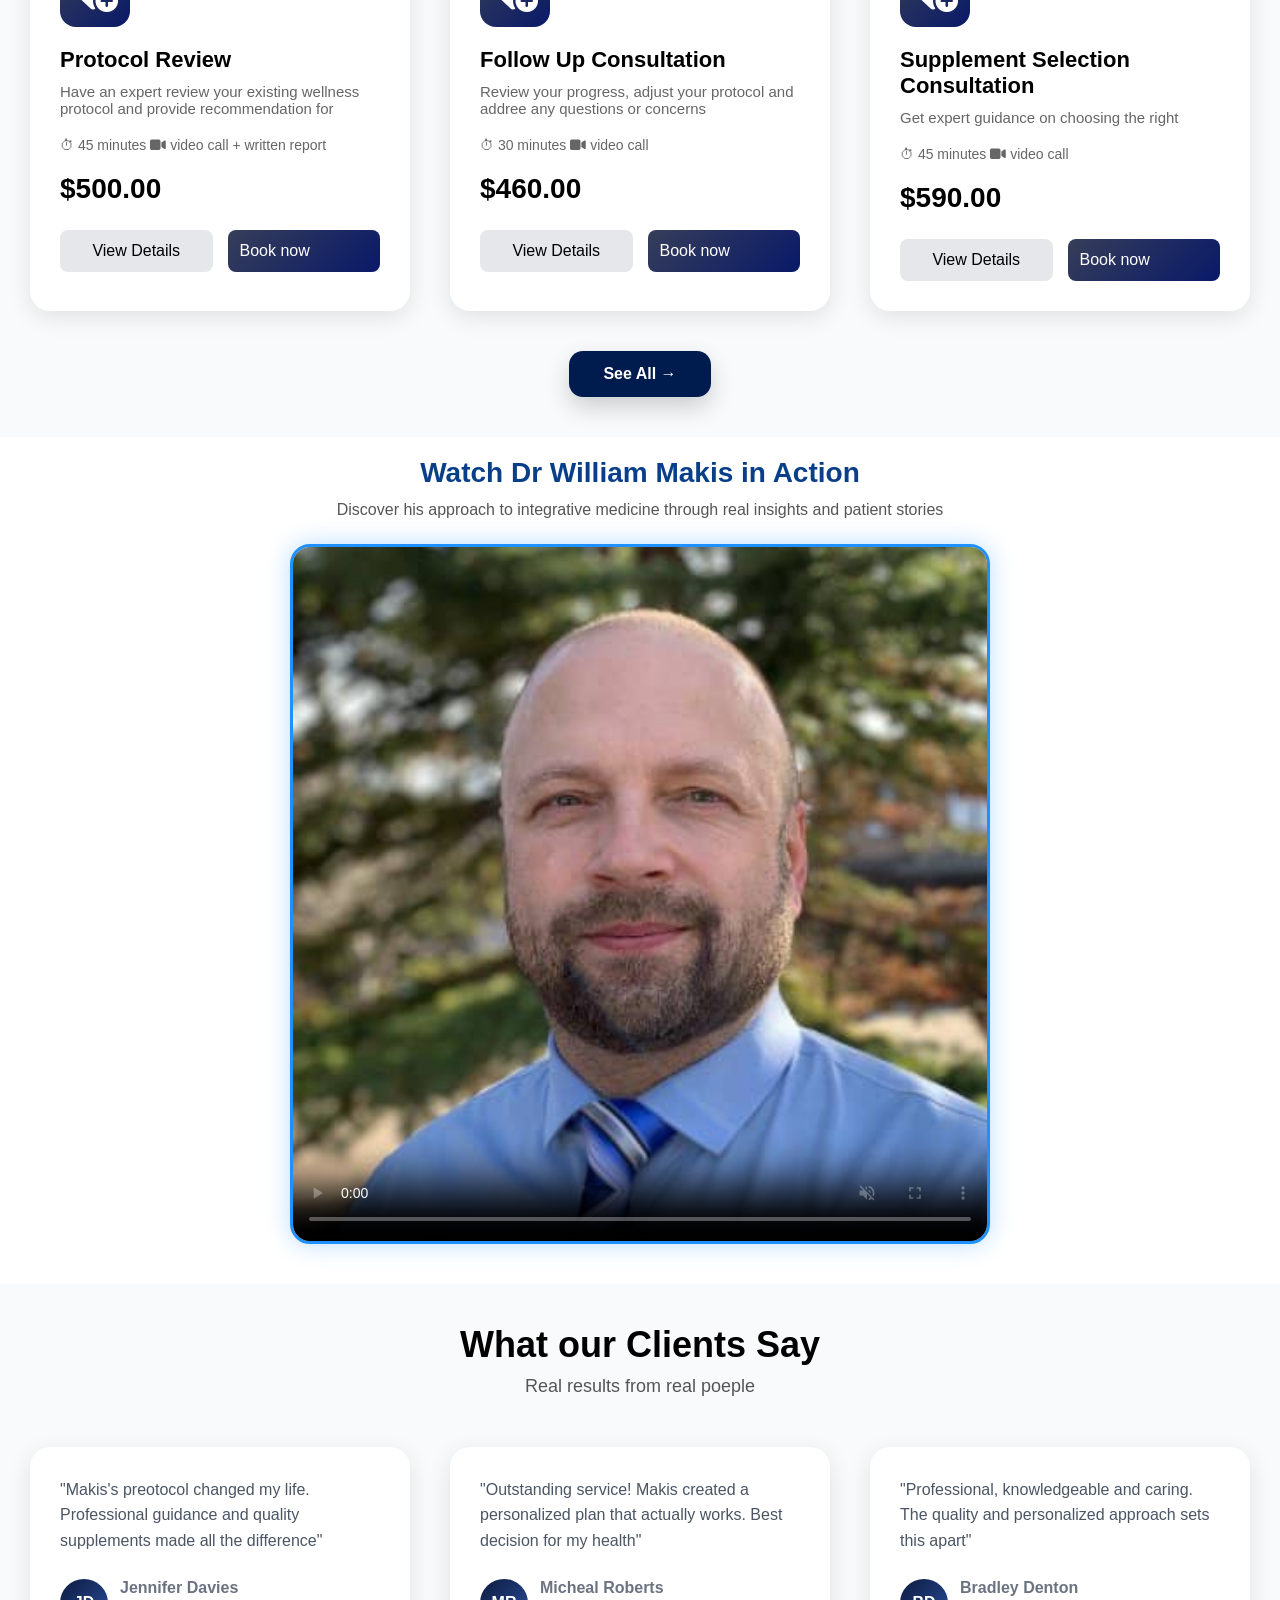
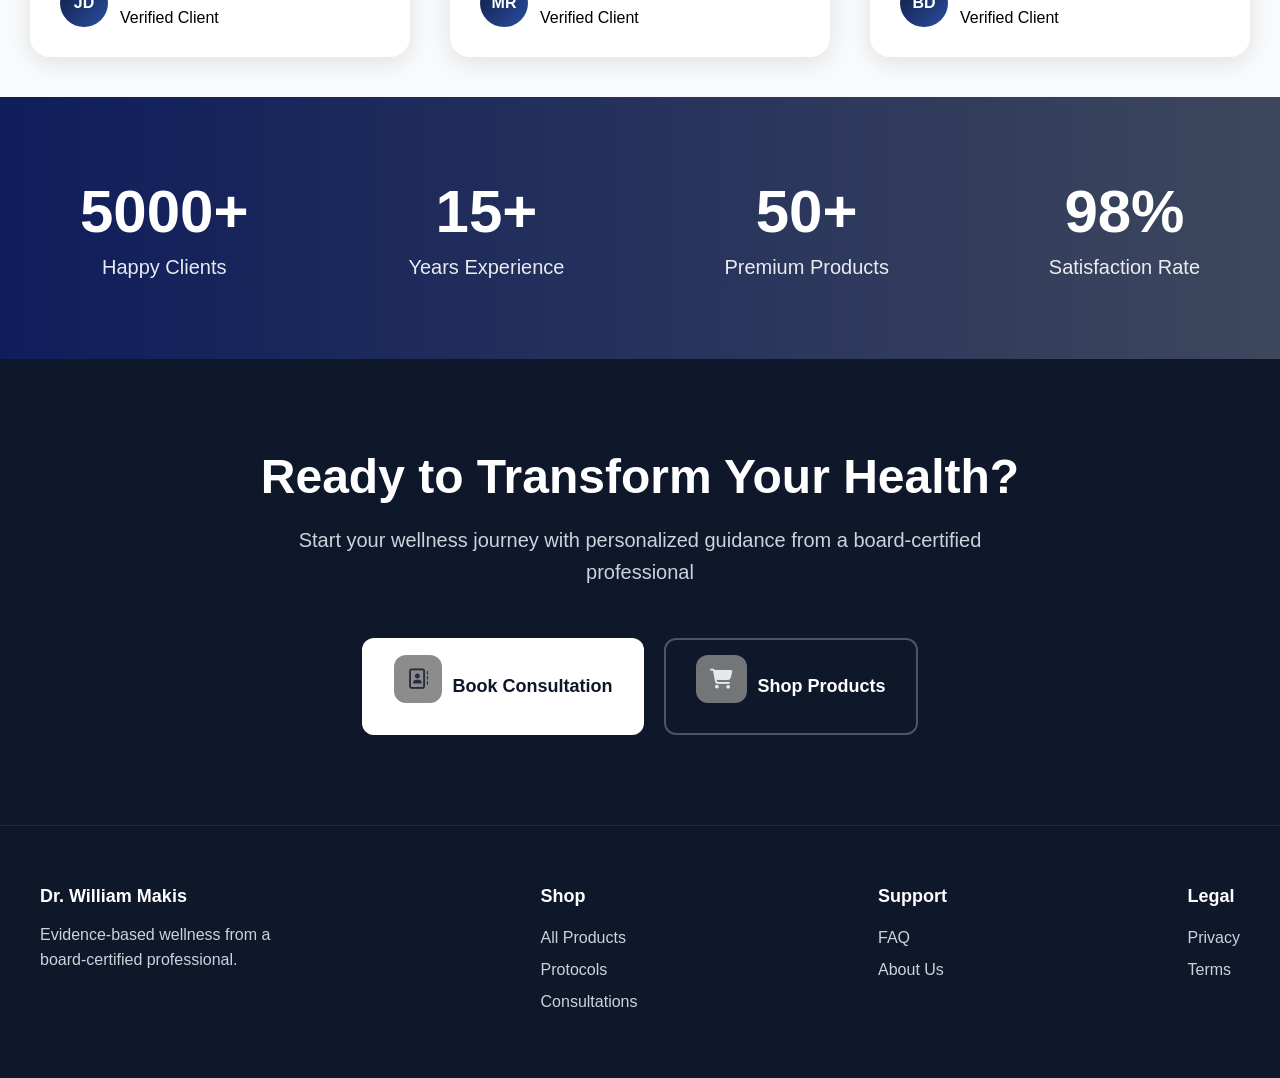
==== commit 24065f36: "protocol fix(see more)" ====
--- a/index.html
+++ b/index.html
@@ -270,9 +270,8 @@
             See All Products →
           </a>
         </div>
-
-
-      </div>
+      </div>
+
       <!-- Product Modal -->
       <div id="productModal" class="modal">
         <div class="modal-content modal-flex">
@@ -397,14 +396,12 @@
         </div>
 
         <div class="see-more-wrapper">
-          <a href="product-page.html" class="see-more-btn">
+          <a href="protocol-page.html" class="see-more-btn">
             See All →
           </a>
         </div>
 
-
-
-        <!-- Protocol Modal -->
+      <!-- Protocol Modal -->
         <div id="protocolModal" class="protocol-modal">
           <div class="protocol-modal-content">
 
@@ -427,7 +424,7 @@
 
           </div>
         </div>
-
+        
     </section>
 
     <section class="consultation-section">
@@ -536,8 +533,7 @@
           See All →
         </a>
       </div>
-
-
+      
       <!-- Consultation Modal -->
       <div id="consultationModal" class="consultation-modal">
         <div class="consultation-modal-content">
@@ -556,12 +552,14 @@
           <p id="consultationModalDescription" class="consultation-description"></p>
 
           <div class="consultation-actions">
-            <button class="consultation-book">Book Consultation</button>
-          </div>
-
-        </div>
-      </div>
-
+            <button class="consult-cart">
+              Add to Cart
+            </button>
+          </div>
+
+        </div>
+      </div>
+      
     </section>
 
     <section class="video-section">
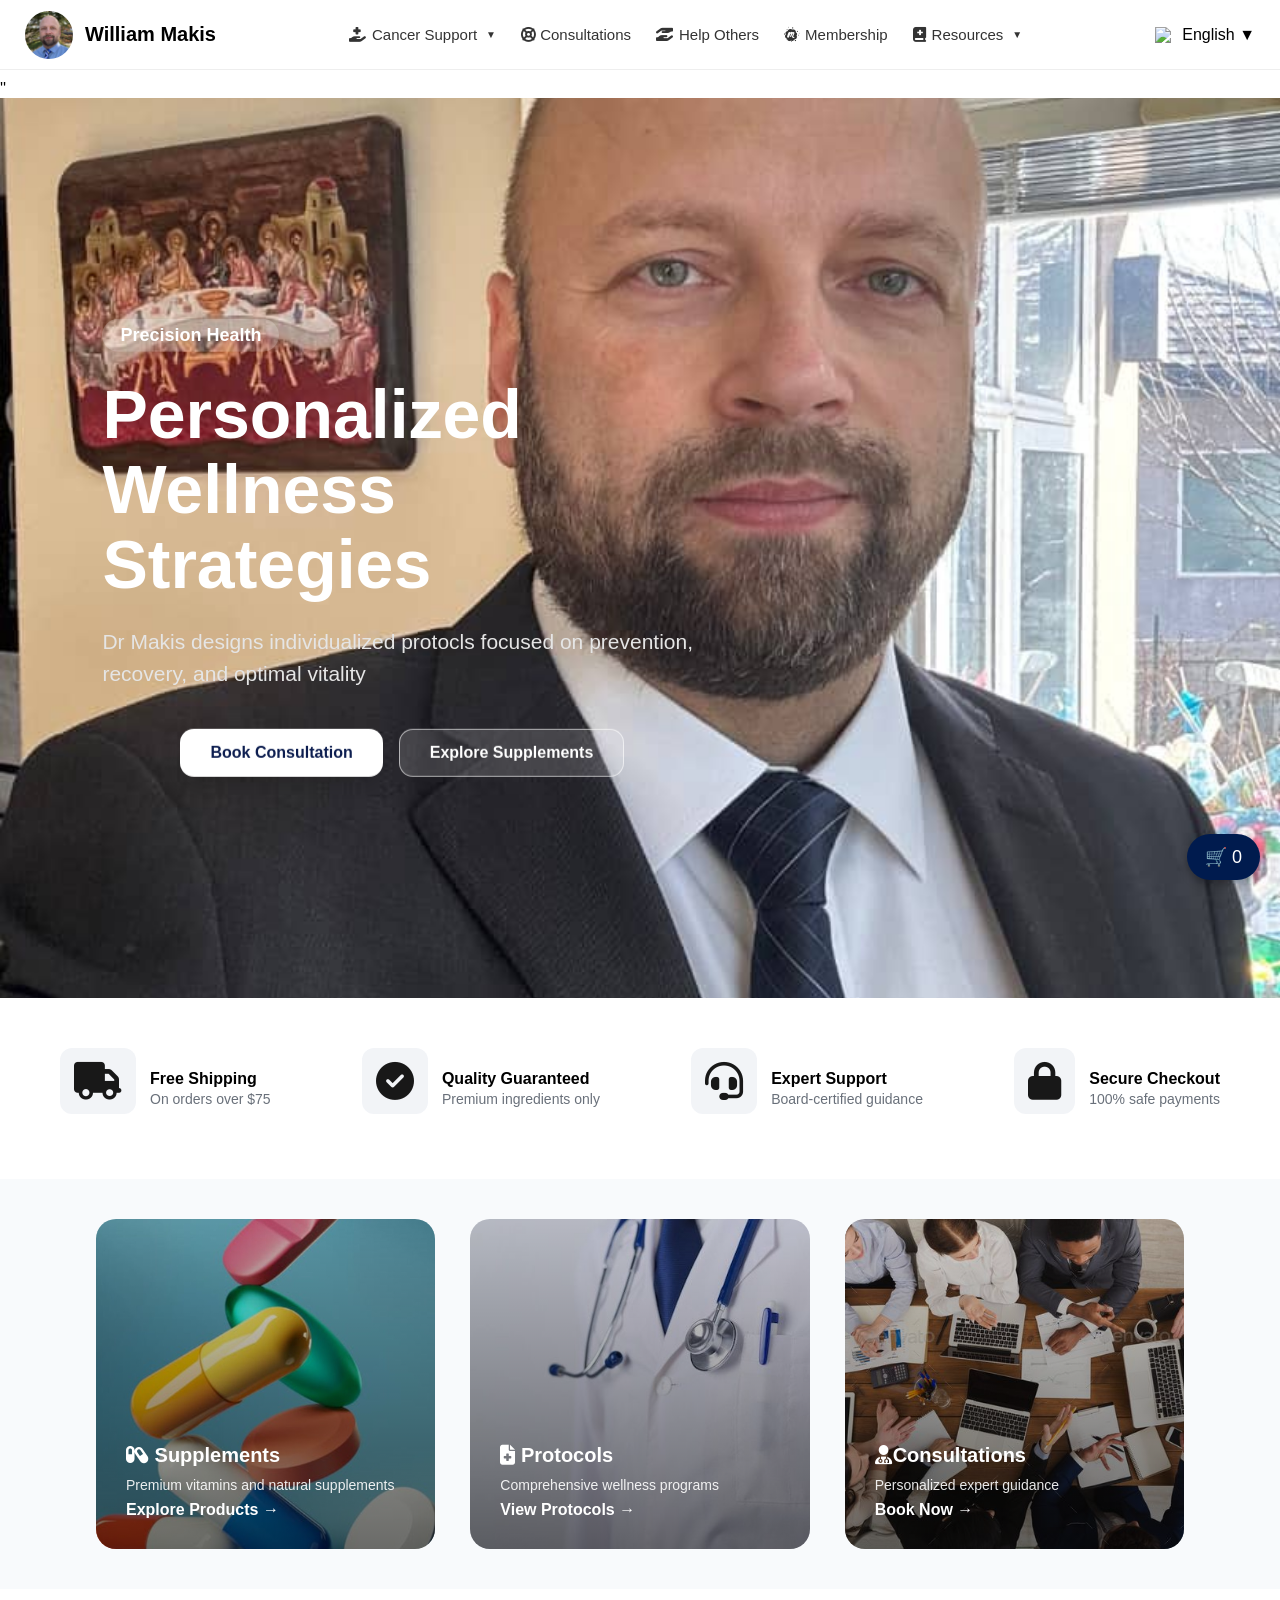
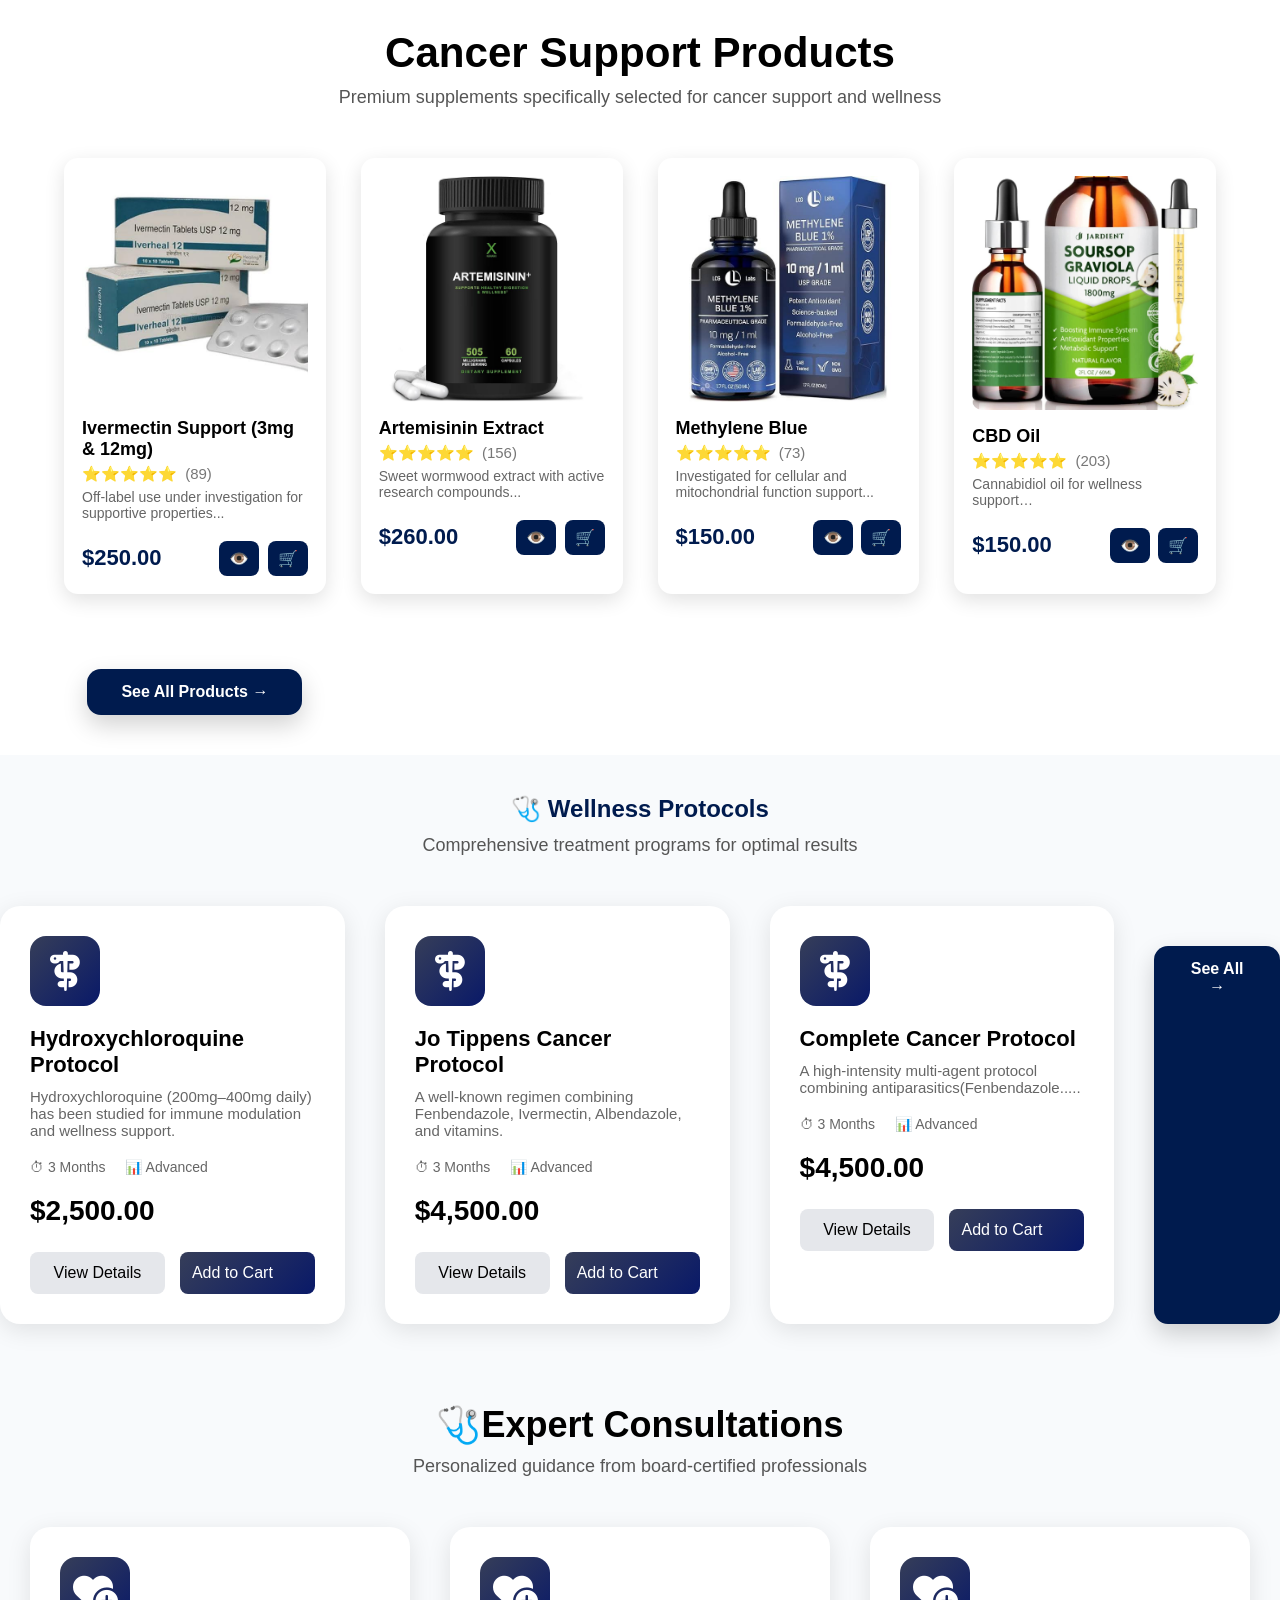
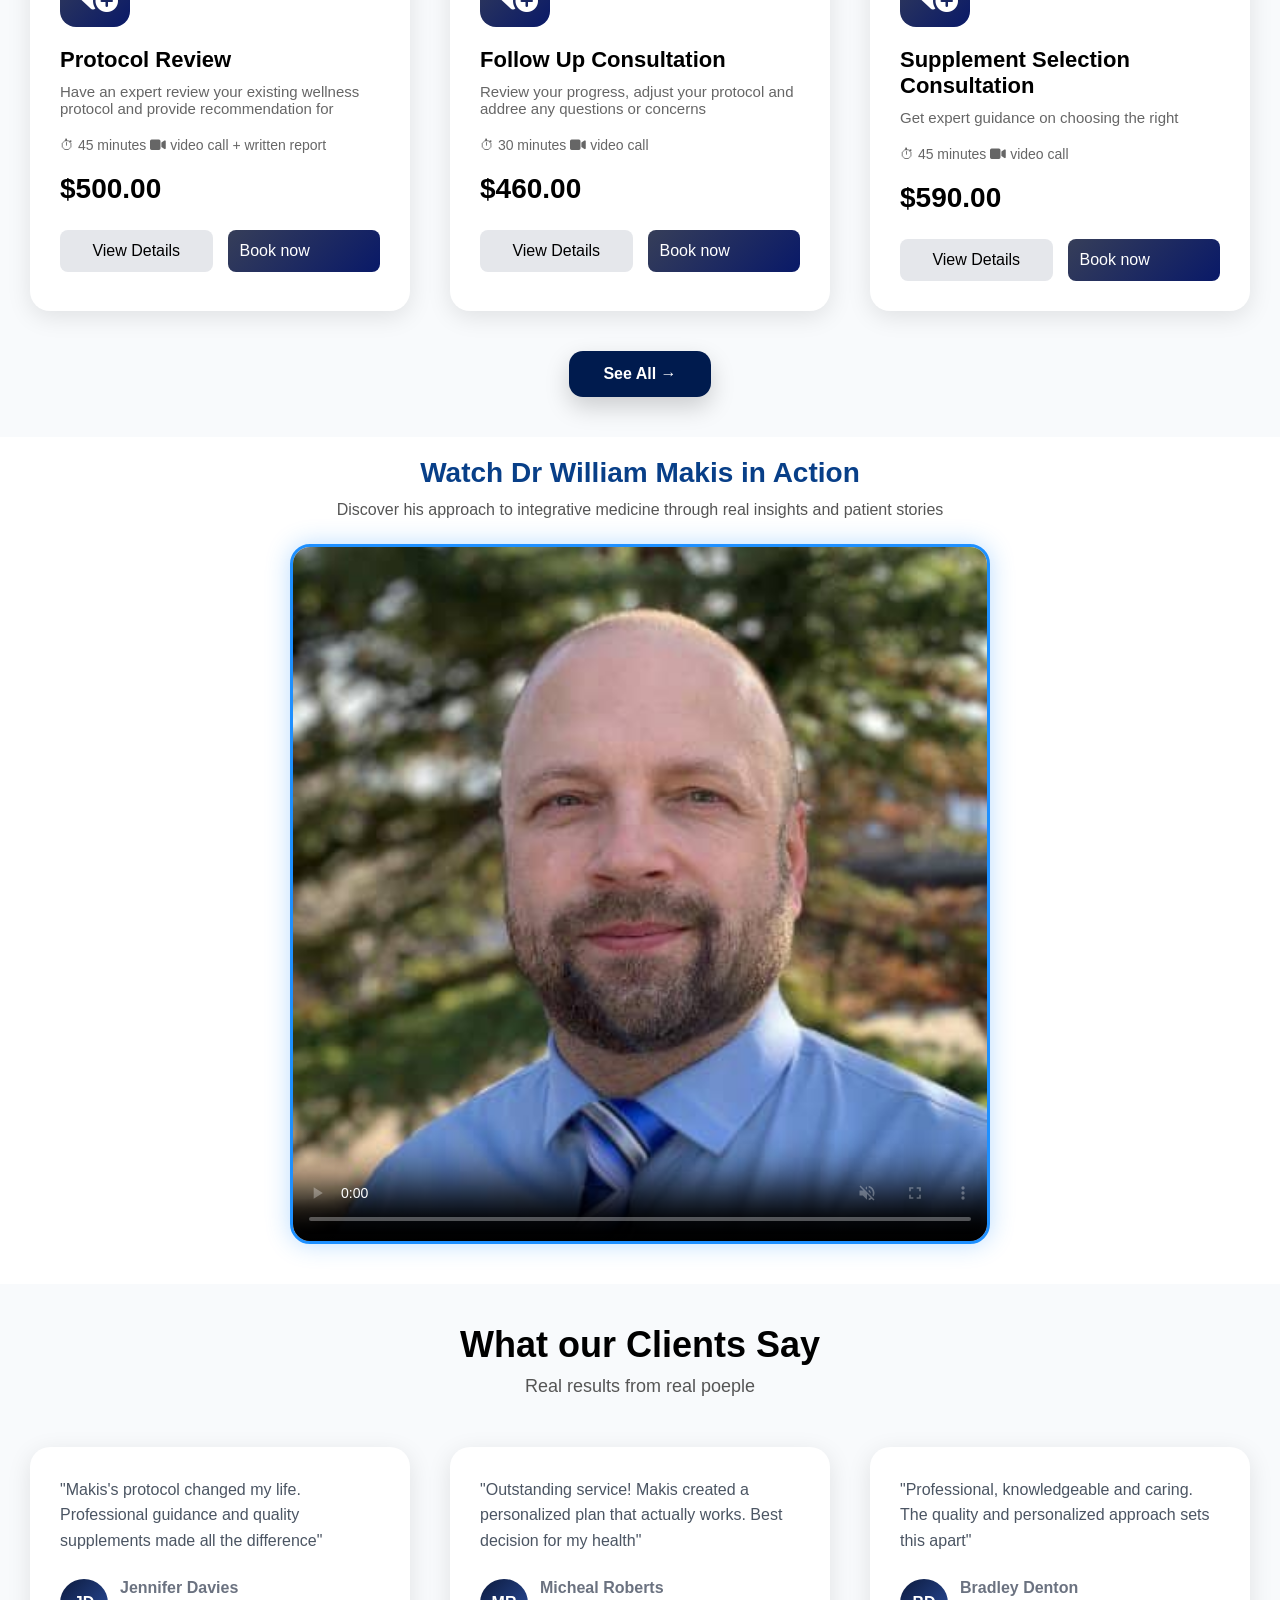
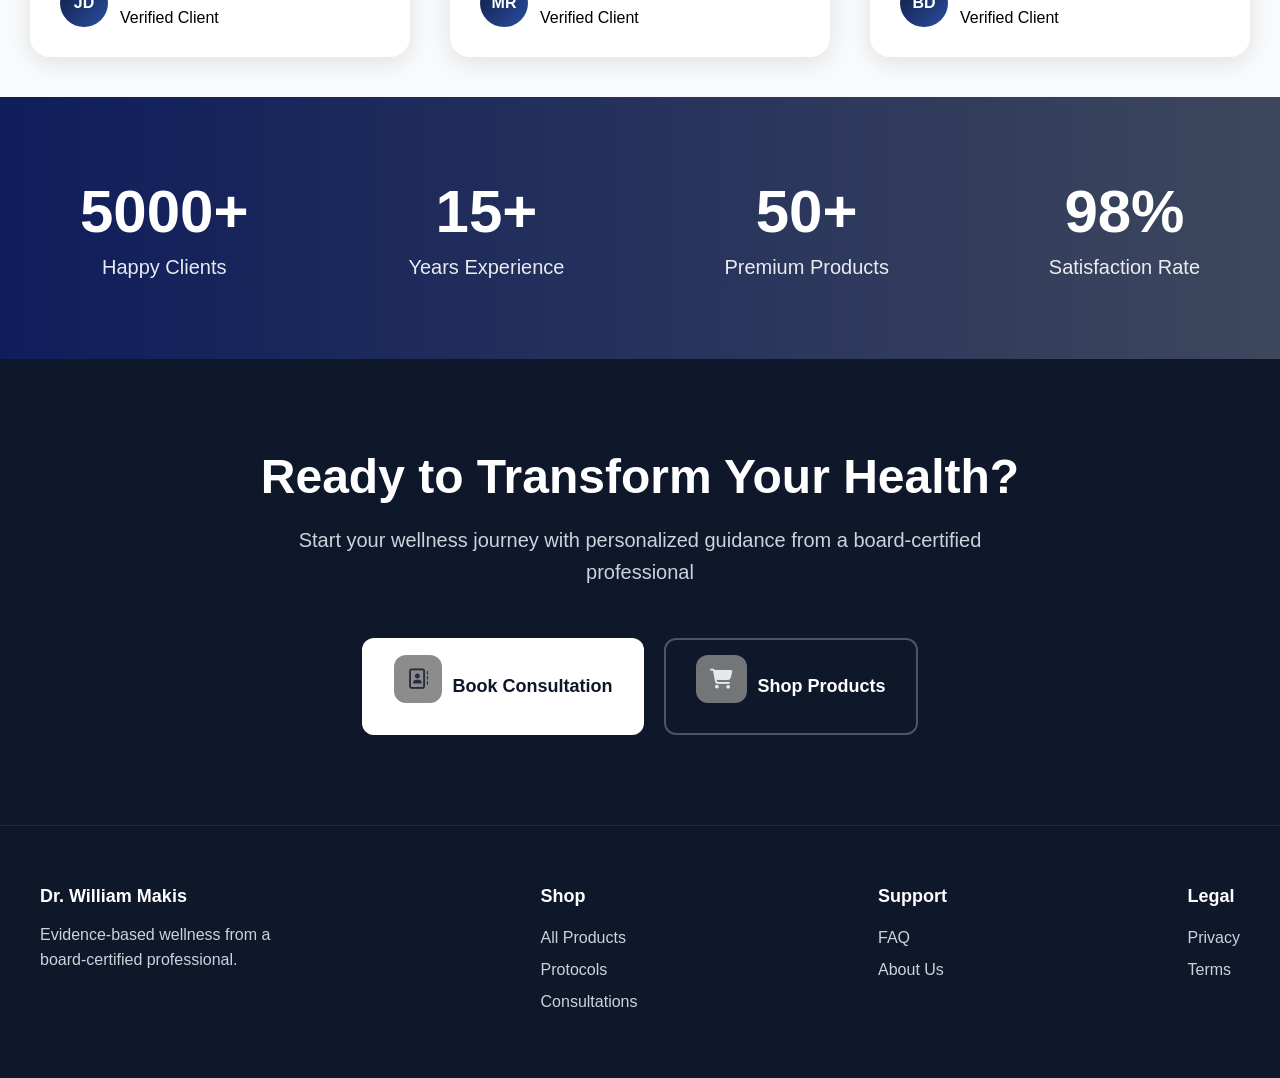
==== commit c5ebe198: "post production" ====
--- a/index.html
+++ b/index.html
@@ -577,7 +577,7 @@
         
         <!--Review card 1-->
         <div class="review-card">
-          <p class="quote">"Makis's preotocol changed my life. Professional guidance and quality supplements made all the difference"</p>
+          <p class="quote">"Makis's protocol changed my life. Professional guidance and quality supplements made all the difference"</p>
 
           <div class="reviewer-profile">
 
